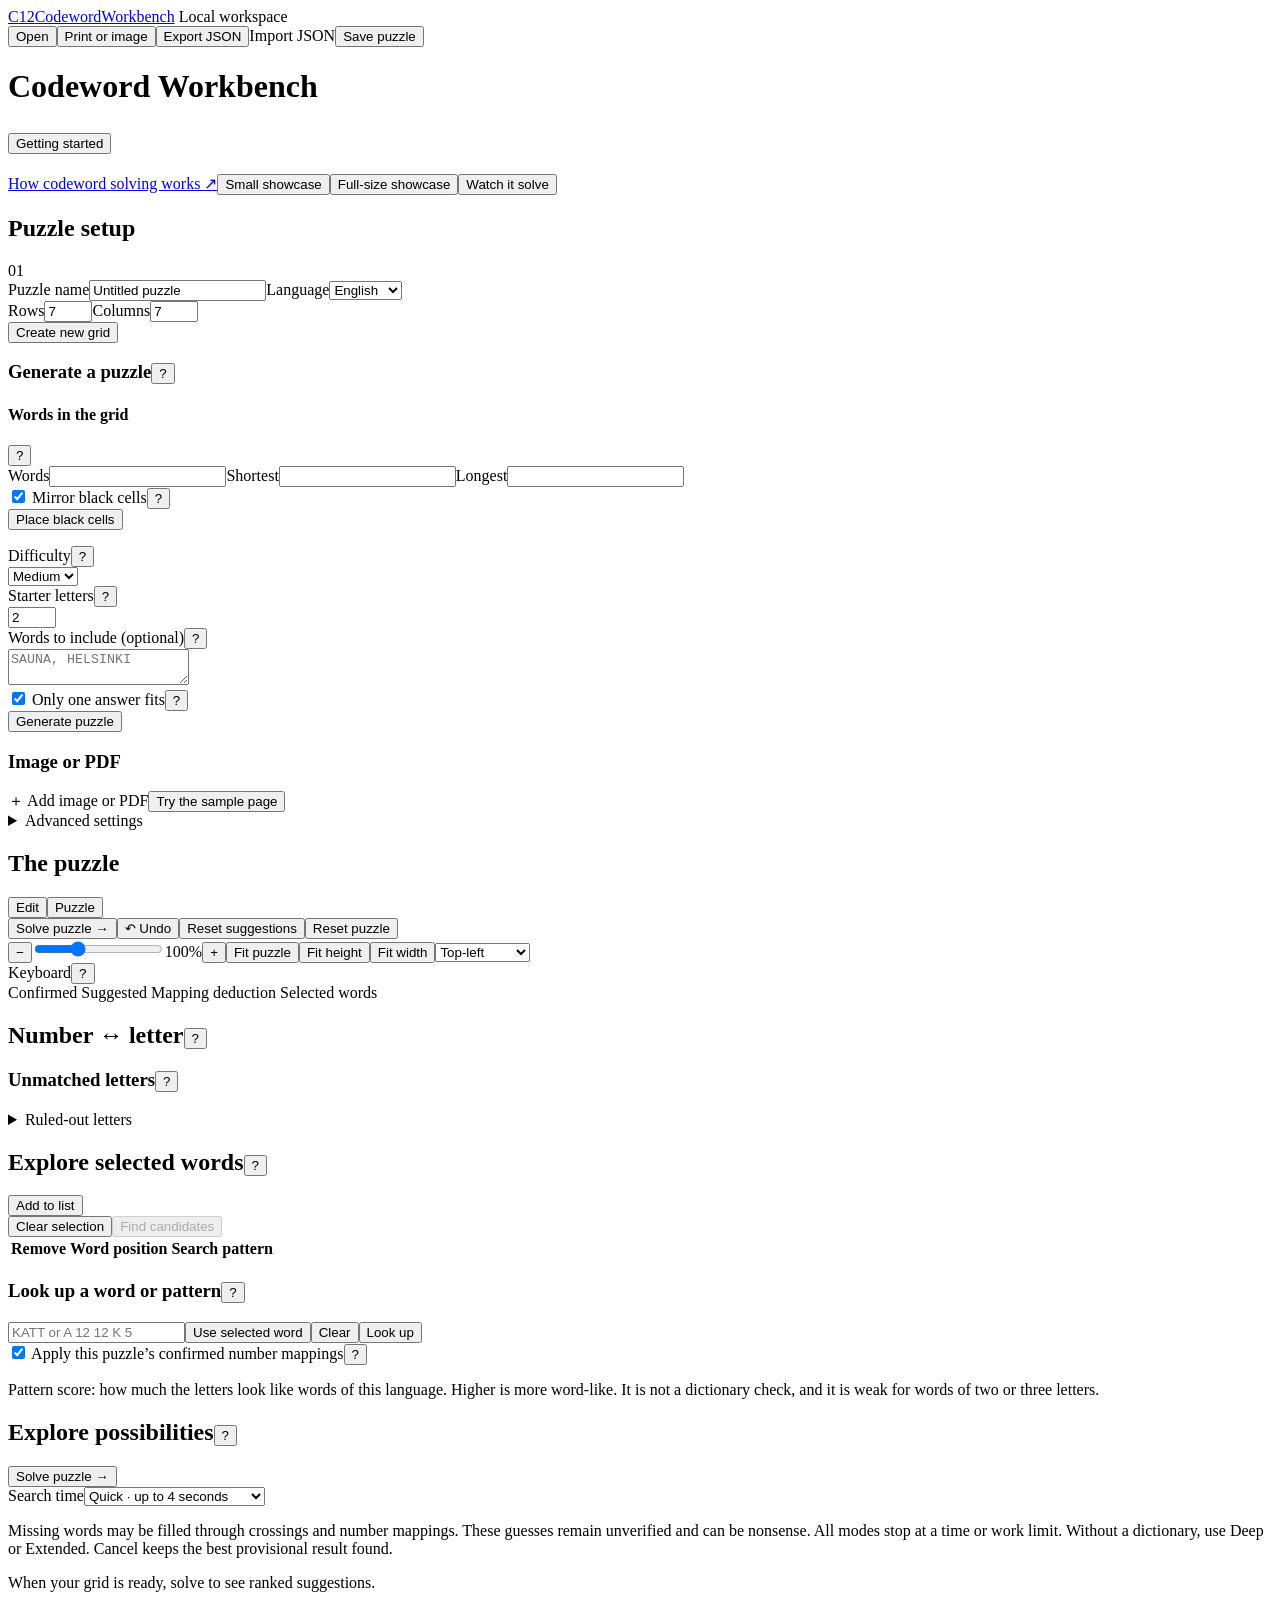
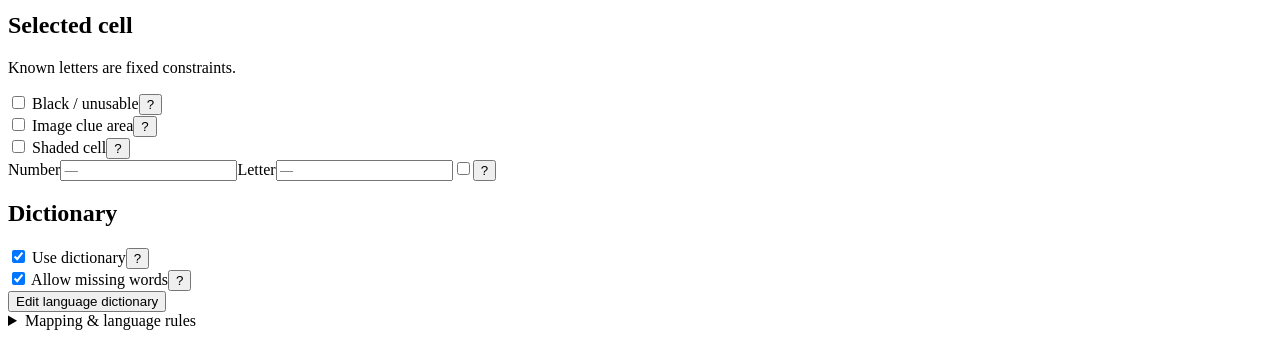
==== static/index.html @ 329db1c0 "Move intro links into a collapsible Getting started card The intro heading and its four buttons took" ====
<!doctype html>
<html lang="en"><head><meta charset="utf-8"><meta name="viewport" content="width=device-width,initial-scale=1"><title>Codeword Workbench</title><link rel="stylesheet" href="/style.css"></head>
<body><div id="top-bar" class="top-bar"><header><a class="brand" href="/" aria-label="Codeword Workbench home" data-help="Solve your codeword puzzle. Import an image or create a grid, explore suggestions, check words and confirm your answers."><span class="brand-mark">C<span>12</span></span>Codeword<span>Workbench</span></a><span id="mode-tag" class="local-tag"><i></i> <span id="mode-label">Local workspace</span></span><div class="header-actions"><button id="user-mode" hidden data-help="User mode saves puzzles and dictionaries on the server. It needs the access password and is shared by everyone who has it.">User mode</button><button id="load" data-help="List your saved puzzles, newest first, to open, rename or delete one. Opening a puzzle replaces the workspace on screen.">Open</button><button id="print-open" data-help="Preview the puzzle as a printable sheet with its number key, then print it or save it as a PNG or SVG image. A generated puzzle can include a solution sheet.">Print or image</button><button id="export" data-help="Download the full workspace as a JSON file, as a backup or to move it to another browser or device.">Export JSON</button><label class="button" data-help="Load a puzzle JSON file exported from this app. It replaces the current workspace after you confirm.">Import JSON<input type="file" id="import" accept=".json,application/json" hidden></label><button id="save" class="primary" data-help="Store the full workspace with your saved puzzles, so you can reopen it later with Open.">Save puzzle</button></div></header><div id="notice" class="notice" hidden><button type="button" id="notice-close" class="notice-close" aria-label="Close message">×</button><span id="notice-text" role="status" aria-live="polite"></span></div></div>
<main><h1 class="visually-hidden">Codeword Workbench</h1>
<div class="workspace"><section id="intro-card" class="panel intro-card"><div class="panel-heading"><h2><button type="button" id="intro-toggle" class="intro-toggle" aria-expanded="true" aria-controls="intro-body">Getting started<span class="intro-chevron" aria-hidden="true"></span></button></h2></div><div id="intro-body" class="intro-body"><a class="button wide" id="how-it-works" data-help="Open a page in a new tab that explains the solving stages and steps through a strict search on a small example." href="/how-it-works.html" target="_blank" rel="noopener">How codeword solving works ↗</a><button id="demo" class="wide" data-help="Load a 3 × 3 word square with one letter given. It solves in moments and allows more than one answer, so you can practise comparing and confirming suggestions. It replaces the current workspace; you are asked first if it has content.">Small showcase</button><button id="showcase" class="wide" data-help="Load an original 13 × 13 English codeword with no letters given. It is set to solve without a dictionary using Deep search, and after solving the app reports how many cells match the known answer.">Full-size showcase</button><button id="watch-demo" class="primary wide" data-help="A guided run of the whole pipeline on the showcase: import the sample printed page, recognise the grid and numbers, solve without a dictionary, replay how the grid settled and compare with the known answer. Captions above the grid explain each step.">Watch it solve</button></div></section><aside class="panel setup"><div class="panel-heading"><h2>Puzzle setup</h2><span class="step">01</span></div><label>Puzzle name<input id="name" value="Untitled puzzle" maxlength="120"></label><label>Language<select id="language"><option value="en">English</option><option value="fi">Finnish</option><option value="nl">Dutch</option><option value="sv">Swedish</option></select></label><div class="two"><label>Rows<input id="rows" type="number" min="1" max="40" value="7"></label><label>Columns<input id="cols" type="number" min="1" max="40" value="7"></label></div><button id="new" class="wide" data-help="Create a blank puzzle using the selected language, rows and columns. This replaces the current workspace, so save your puzzle first if you want to keep it.">Create new grid</button><div class="divider"></div><h3 class="help-heading">Generate a puzzle<button type="button" class="help-button" aria-label="Help: Generate a puzzle" data-help="Draw the black cells, and optionally enter some numbers and letters, then generate. Every word of two or more cells is filled from the language dictionary, without repeating a word. Your numbers and letters are kept; the other cells are numbered so each letter has its own number. The puzzle opens in Puzzle mode with the starter letters given.">?</button></h3><div class="help-caption"><h4 class="layout-heading">Words in the grid</h4><button type="button" class="help-button" aria-label="Help: Words in the grid" data-help="The fields follow the grid you draw. Change them to ask for a number of words and word lengths, then choose Place black cells, or just Generate. Black cells are added so every letter cell is in a word, every word fits the lengths and the grid stays in one piece. Your black cells and cells with a number or letter stay. With Mirror black cells, black cells come in pairs that match when the grid is turned upside down. If the exact number cannot be reached, the closest found is used and reported. When Generate cannot fill a placed layout in time, it tries other layouts for the same target.">?</button></div><div class="three"><label>Words<input id="layout-words" type="number" min="1" step="1"></label><label>Shortest<input id="layout-shortest" type="number" min="2" step="1"></label><label>Longest<input id="layout-longest" type="number" min="2" step="1"></label></div><div class="field-help"><label class="check"><input id="layout-mirror" type="checkbox" checked> Mirror black cells</label><button type="button" class="help-button" aria-label="Help: Mirror black cells" data-help="Place black cells in pairs that match when the grid is turned upside down (180° rotation), as in most printed codewords. Black cells you drew yourself are kept even if they have no partner. Turn off for a free layout, which can reach a word count more closely.">?</button></div><button id="place-blocks" class="wide" data-help="Add black cells for the word target above: every letter cell in a word, every word within the lengths, the grid in one piece. Your black cells and cells with a number or letter stay. You can also just choose Generate puzzle: when the grid does not match the target, it places the black cells itself.">Place black cells</button><button id="undo-layout" class="wide subtle" hidden data-help="Put back the black cells you had before Place black cells.">Undo layout</button><p id="layout-status" class="hint" role="status" aria-live="polite"></p><div class="help-field"><div class="help-caption"><label for="generate-difficulty">Difficulty</label><button type="button" class="help-button" aria-label="Help: Difficulty" data-help="The app solves the finished puzzle as a person would and gives more letters until it reaches the level. Easy: words that only one dictionary word fits solve the whole grid. Medium: you also need letters that every fitting word agrees on. Hard: those steps are not enough everywhere, so expect to try letters. Easy and Medium always have a single answer. Easy starts from frequent letters and Hard from rare ones. The grading uses your dictionary: with a very large word list, puzzles grade harder than they feel, because a person does not know every rare word.">?</button></div><select id="generate-difficulty"><option value="easy">Easy</option><option value="medium" selected>Medium</option><option value="hard">Hard</option></select></div><div class="help-field"><div class="help-caption"><label for="generate-starters">Starter letters</label><button type="button" class="help-button" aria-label="Help: Starter letters" data-help="How many letters to give at the start, in addition to letters you entered in the grid. A given letter shows in every cell with its number. This is a minimum: for Easy and Medium the app gives more letters until the puzzle can be solved step by step, and with Only one answer fits it gives more while another answer fits. The status line says how many were added. Choosing a difficulty sets this to 3, 2 or 1; you can change it.">?</button></div><input id="generate-starters" type="number" min="0" max="10" step="1" value="2"></div><div class="help-field"><div class="help-caption"><label for="generate-include">Words to include (optional)</label><button type="button" class="help-button" aria-label="Help: Words to include" data-help="Words that must appear in the puzzle, separated by spaces, commas or new lines; up to 30. They are placed first and the rest of the grid is filled around them. A word that is not in the dictionary is still used, for this puzzle only. Each word needs a grid word of the same length.">?</button></div><textarea id="generate-include" rows="2" placeholder="SAUNA, HELSINKI" spellcheck="false"></textarea></div><div class="field-help"><label class="check"><input id="generate-unique" type="checkbox" checked> Only one answer fits</label><button type="button" class="help-button" aria-label="Help: Only one answer fits" data-help="After filling, search the numbered grid for every answer the dictionary allows, with repeated words allowed. While another answer fits, give a letter that tells them apart and search again. A single answer is confirmed only when the search has tried every option, and only for this dictionary: a larger word list can still allow another answer. Easy and Medium puzzles always have a single answer, so this applies to Hard.">?</button></div><button id="generate" class="primary wide">Generate puzzle</button><button id="cancel-generate" class="wide subtle" hidden>Cancel generating</button><p id="generate-status" class="solve-status" role="status" aria-live="polite"></p><button id="check-answers" class="wide" hidden data-help="Compare the letters you have confirmed with the generated answer. Wrong letters are outlined in red until you change the puzzle. Suggestions are not checked.">Check my letters</button><div class="divider"></div><h3>Image or PDF</h3><label id="image-upload" class="button wide upload" role="button" tabindex="0" data-help="Import a puzzle image or PDF page. The app detects the grid and reads its numbers and black cells; review and correct the result before solving.">＋ Add image or PDF<input type="file" id="image" accept="image/png,image/jpeg,image/webp,application/pdf,.pdf" hidden></label><button type="button" id="sample-image" class="wide subtle" data-help="Import a bundled image of the showcase as a printed page, generated from the app's own print layout. Recognition reads its grid, black cells and numbers like any imported image; review them, then solve without a dictionary.">Try the sample page</button><div id="image-controls" hidden>
<label class="range-field">Overlay opacity<input id="opacity" type="range" min="0" max="100" value="65"></label>
<button id="remove-image" class="wide subtle" data-help="Remove the background image and its alignment. Keep the grid, numbers and entered letters.">Remove image</button>
<button id="straighten-photo" class="wide" data-help="For a photo taken at an angle or of a curved page. The handles are placed on the grid's printed border; adjust any that are off; the photo is flattened, its cells evened out, and the grid is read again. Grid entries are replaced.">Straighten photo</button>
<div id="straighten-panel" hidden><p class="hint">The handles start on the grid border when it can be found. Check that the outline follows the border and drag any handle that is off. Where an edge curves, click the outline to add a point; double-click a point or press Delete to remove it. Arrow keys move a selected handle precisely.</p><button id="straighten-detect" class="wide" type="button" data-help="Look for the grid's printed border again and place the handles on it. This replaces handles you have moved.">Find border again</button><div class="two"><button id="straighten-apply" class="primary">Apply</button><button id="straighten-cancel">Cancel</button></div></div>
<details id="image-adjustments">
<summary>Manual adjustments<button type="button" class="help-button" aria-label="Help: Manual adjustments" data-help="Use these controls if the imported grid is misaligned or has the wrong dimensions. Alignment values are percentages of the full image.">?</button></summary>
<div class="two"><label>Left %<input id="bound-x" type="number" min="0" max="99" value="0" step="0.1"></label><label>Top %<input id="bound-y" type="number" min="0" max="99" value="0" step="0.1"></label><label>Width %<input id="bound-width" type="number" min="1" max="100" value="100" step="0.1"></label><label>Height %<input id="bound-height" type="number" min="1" max="100" value="100" step="0.1"></label></div>
<button id="apply-alignment" class="wide" data-help="Move and resize the grid over the image using the Left, Top, Width and Height percentages.">Apply alignment</button>
<p id="alignment-status" class="hint" role="status" aria-live="polite"></p>
<button id="apply-image-dimensions" class="wide" data-help="To correct the dimensions, change Rows and Columns above, then apply them here.">Apply rows and columns to image</button>
<button id="ocr" class="wide" data-help="After applying corrections, read the numbers and printed letters again. This replaces current grid entries.">Read grid from image again</button>
<p id="ocr-status" class="hint"></p>
</details>
</div><details class="image-advanced"><summary>Advanced settings</summary><h3 class="help-heading">Partial word boundaries<button type="button" class="help-button" aria-label="Help: Partial word boundaries" data-help="Use this when an image shows only part of a puzzle, or when you create only part of a grid to solve. Mark where a word continues beyond the included cells so the solver can match the visible letters to part of a longer word.">?</button></h3><p class="hint">For the selected cell, mark a word as continuing outside the grid. Only word endpoints apply.</p><label class="check"><input id="open-before-across" type="checkbox"> Continues to the left</label><label class="check"><input id="open-after-across" type="checkbox"> Continues to the right</label><label class="check"><input id="open-before-down" type="checkbox"> Continues above</label><label class="check"><input id="open-after-down" type="checkbox"> Continues below</label></details></aside>
<section class="center"><div class="panel board-panel"><div class="panel-heading board-heading"><div><h2>The puzzle</h2><p id="grid-summary" class="hint"></p></div><div class="segmented" role="group" aria-label="Grid tool"><button id="edit-tool" title="Edit mode: type numbers or letters; Space toggles an unusable cell." class="active" aria-pressed="true">Edit</button><button id="puzzle-tool" title="Puzzle mode: enter and erase your answer letters. Numbers, blocks and prefilled letters are locked." aria-pressed="false">Puzzle</button></div></div><div class="board-toolbar" role="group" aria-label="Puzzle actions"><button id="solve-grid" type="button" class="primary solve" data-help="Start solving with the current dictionary, mapping rules and search settings. Confirmed letters stay fixed; results remain provisional.">Solve puzzle →</button><button id="undo-acceptance" aria-disabled="true" data-help="Undo the last letter change. Unconfirm keeps letters as provisional notes. Undo is available until another constraint edit or a new search.">↶ Undo</button><span class="reset-actions"><button id="reset-suggestions" class="reset-action" data-help="Clear provisional suggestions, pencil marks, solver and selected-word results, and undo history. Keep confirmed letters and recompute their mapping deductions. This is the same in Edit and Puzzle mode.">Reset suggestions</button><button id="reset-progress" class="reset-action" data-help="Clear answer letters, suggestions, pencil marks, ruled-out letters, rejected words and undo history. Puzzle mode keeps prefilled letters; Edit mode clears them too. Keep the grid, numbers, image and settings. Saved puzzles are unchanged until you save.">Reset puzzle</button></span></div><div class="zoom-controls" role="group" aria-label="Puzzle zoom"><button id="zoom-out" aria-label="Zoom out">−</button><input id="zoom-range" type="range" min="5" max="300" value="100" aria-label="Zoom percentage"><output id="zoom-level" aria-live="polite">100%</output><button id="zoom-in" aria-label="Zoom in">+</button><button id="fit-puzzle" aria-pressed="false" data-help="Fit the whole puzzle within the available width and view height. This changes the view only, not the grid or image alignment.">Fit puzzle</button><button id="fit-height" aria-pressed="false" data-help="Fit the puzzle to the available view height. A wide puzzle may still need horizontal scrolling.">Fit height</button><span class="number-view-controls"><button id="fit-width" aria-pressed="true" data-help="Fit the puzzle to the available width. A tall puzzle may still need vertical scrolling.">Fit width</button><select id="number-position" aria-label="Number position" data-help="The corner of each cell where this puzzle prints its numbers. Image reading looks for them at the top or bottom of each cell accordingly, and printed sheets put them there. Over an image, the app shows its own numbers in the opposite corner so they do not cover the printed ones."><option value="top-left">Top-left</option><option value="top-right">Top-right</option><option value="bottom-left">Bottom-left</option><option value="bottom-right">Bottom-right</option></select></span></div><p id="demo-caption" class="demo-caption" role="status" aria-live="polite" hidden></p><div id="board-viewport" class="board-scroll"><div id="board-stage"><img id="puzzle-image" alt="Original puzzle screenshot" hidden><div id="straighten-overlay" hidden><svg viewBox="0 0 100 100" preserveAspectRatio="none" aria-hidden="true"><path id="straighten-outline"/><path id="straighten-hit-top" class="straighten-hit"/><path id="straighten-hit-right" class="straighten-hit"/><path id="straighten-hit-bottom" class="straighten-hit"/><path id="straighten-hit-left" class="straighten-hit"/></svg></div><div id="grid" role="grid" aria-label="Editable codeword puzzle"></div></div></div><div class="progress-actions board-actions"><span class="help-caption keyboard-caption"><span class="hint">Keyboard</span><button type="button" class="help-button" aria-label="Help: Keyboard" data-help="With a grid cell focused: arrows move, letters enter answers, and Delete clears a letter. In Edit mode, digits enter numbers, Backspace edits digits during number entry (otherwise clears a letter), and Space toggles an unusable cell. Puzzle mode locks numbers, blocks and prefilled letters. Click a selected cell again to switch word direction.">?</button></span></div><div class="legend"><span><i class="confirmed-dot"></i> Confirmed</span><span><i class="suggested-dot"></i> Suggested</span><span><i class="deduction-dot"></i> Mapping deduction</span><span><i class="candidate-dot"></i> Selected words</span><span id="certainty-legend" hidden><i class="certainty-close-dot"></i> Close rival, check first <i class="certainty-moderate-dot"></i> Moderate lead · unshaded: clear lead</span><span id="review-legend" hidden><i class="review-check-dot"></i> Number to check <i class="review-missing-dot"></i> Number missing</span></div><div id="replay-controls" class="replay-controls" hidden><button type="button" id="replay-play">Replay search</button><input id="replay-range" type="range" min="0" max="0" value="0" aria-label="Replay step"><span id="replay-label" class="hint" aria-live="polite"></span><figure class="replay-chart"><svg id="replay-chart" viewBox="0 0 240 56" role="img" aria-labelledby="replay-chart-title"><title id="replay-chart-title">Score per replay step</title></svg><svg id="replay-chart-right" class="replay-chart-right" viewBox="0 0 240 56" role="img" aria-labelledby="replay-chart-right-title" hidden><title id="replay-chart-right-title">Showcase cells right per replay step</title></svg><figcaption id="replay-chart-label" class="hint"></figcaption></figure><button type="button" id="replay-exit" hidden>Show result</button><button type="button" class="help-button" aria-label="Help: Replay search" data-help="Steps through how the search reached the result. Without a dictionary: each improvement of the best guess, with the certainty shading. With a dictionary: words placed, dead ends and complete grids, without shading. Use Play, the slider or the arrow keys on the slider. Replay changes only the grid; the number and letter panels and the Confirm buttons always show and act on the result.">?</button></div><div id="certainty-controls" class="certainty-controls field-help" hidden><label class="check"><input id="show-certainty" type="checkbox" checked> Shade letters by how sure the search is</label><button type="button" class="help-button" aria-label="Help: Certainty shading" data-help="For each number the search compares its letter with the next-best letter. Coral: the rival scores within 5 points, so check these first. Light coral: within 15. Unshaded: a clear lead. Hover a cell for its rival. Shading is not proof; any letter can still be wrong. It appears only for searches without a dictionary.">?</button></div><div id="conflicts" role="status"></div></div><section class="panel mapping-panel"><div class="panel-heading"><h2 class="help-heading">Number ↔ letter<button type="button" class="help-button" aria-label="Help: Number ↔ letter" data-help="Click a letter to cycle confirmed → suggested → mapping. White is confirmed, teal is suggested, purple is mapping. Click an empty box to enter a letter; drag between numbers to move it. Press Delete or Backspace on a letter to remove it.">?</button></h2></div><div id="mapping"></div><div class="unmatched-mapping"><h3 class="help-heading">Unmatched letters<button type="button" class="help-button" aria-label="Help: Unmatched letters" data-help="Drag a letter onto a number, or select it and click an empty number box. Drag an assigned letter back here to remove it after confirmation.">?</button></h3><p id="unmatched-letters" aria-live="polite"></p></div><details class="ruled-out-mapping"><summary id="ruled-out-summary">Ruled-out letters</summary><h3>Ruled out</h3><div id="ruled-out-list" class="ruled-out-letters"></div><div class="help-caption"><h3>Probably not</h3><button type="button" class="help-button" aria-label="Help: Probably not" data-help="Letters that would form a run practically never seen in words of this language next to the known letters, such as KWK. Hover a letter to see its run. This is a pattern check, not proof: compounds, names and loanwords can break it. Click a letter to rule it out for that number.">?</button></div><div id="elimination-suggestions"></div><button id="rule-out-all" type="button" hidden>Rule out all suggestions</button></details></section><section id="candidate-panel" class="panel"><div class="panel-heading"><h2 class="help-heading">Explore selected words<button type="button" class="help-button" aria-label="Help: Explore selected words" data-help="Add up to eight words from the puzzle. Search works even when the complete puzzle has no solution yet. Patterns include confirmed letters, mapping deductions and the displayed suggestions or pencil marks. Provisional letters constrain this search only; they are not confirmed. Dots are unknown.">?</button></h2></div><div class="candidate-current"><span id="candidate-current-pattern"></span><div class="candidate-current-actions"><button id="reject-current-word" type="button" hidden data-help="Reject this word for this position, for example when it does not fit the clue. Solving and word searches will not suggest it here again. The dictionary is unchanged.">Wrong word here</button><button id="add-current-word">Add to list</button></div></div><p id="candidate-current-check" class="hint current-word-check" aria-live="polite" hidden></p><div id="current-word-rejection" class="current-word-rejection" hidden><div id="current-rejected-words" class="ruled-out-letters"></div></div><div class="candidate-toolbar"><span id="candidate-selection-count" class="hint"></span><button id="clear-candidate-selection">Clear selection</button><button id="find-candidates" class="primary" disabled>Find candidates</button></div><div class="candidate-table-scroll"><table><thead><tr><th scope="col">Remove</th><th scope="col">Word position</th><th scope="col">Search pattern</th></tr></thead><tbody id="candidate-word-table"></tbody></table></div><p id="candidate-empty" class="hint" hidden>No words selected. Click a cell to select a word, then add it to this list. Click the same cell again to switch direction.</p><p id="candidate-status" class="solve-status" role="status" aria-live="polite"></p><div id="candidate-results"></div><div class="lookup"><h3 class="help-heading">Look up a word or pattern<button type="button" class="help-button" aria-label="Help: Word and pattern syntax" data-help="Type letters only to check a complete word. For patterns, use letters for known positions, numbers 1–99 for puzzle numbers, and ? . _ or * for any single letter. Separate numbers with spaces. Repeated numbers obey the Letters per number setting; normally they share one letter. Patterns support up to 40 positions.">?</button></h3><div class="lookup-row"><input id="lookup-query" placeholder="KATT or A 12 12 K 5" aria-label="Word or pattern" maxlength="200" autocomplete="off" spellcheck="false"><button id="lookup-current" type="button">Use selected word</button><button id="lookup-clear" type="button">Clear</button><button id="lookup-run" class="primary" type="button">Look up</button></div><div class="field-help"><label class="check"><input id="lookup-mappings" type="checkbox" checked> Apply this puzzle’s confirmed number mappings</label><button type="button" class="help-button" aria-label="Help: Confirmed number mappings" data-help="Use confirmed number-to-letter assignments from this puzzle to constrain the pattern numbers. With distinct letters enabled, their letters are also reserved for those numbers. Turn off to search without those confirmed assignments. This does not change the puzzle.">?</button></div><p id="lookup-status" class="solve-status" role="status" aria-live="polite"></p><div id="lookup-results"></div><p class="hint">Pattern score: how much the letters look like words of this language. Higher is more word-like. It is not a dictionary check, and it is weak for words of two or three letters.</p></div></section><div class="panel results"><div class="panel-heading"><h2 class="help-heading">Explore possibilities<button type="button" class="help-button" aria-label="Help: Explore possibilities" data-help="Your confirmed letters stay fixed.">?</button></h2><div class="solve-actions"><button id="solve" class="primary solve">Solve puzzle →</button><button id="cancel-solve" hidden data-help="Stop the search and keep the best complete or partial provisional result found. If no useful new result is available, keep the previous suggestions.">Cancel search</button></div></div><div class="search-options"><label>Search time<select id="search-mode"><option value="quick">Quick · up to 4 seconds</option><option value="deep">Deep · up to 60 seconds</option><option value="extended">Extended · up to 5 minutes</option></select></label></div><p class="hint">Missing words may be filled through crossings and number mappings. These guesses remain unverified and can be nonsense. All modes stop at a time or work limit. Without a dictionary, use Deep or Extended. Cancel keeps the best provisional result found.</p><p id="solver-mode" class="hint"></p><p id="solve-status" class="solve-status" role="status" aria-live="polite"></p><div id="deduction-results" hidden><p id="deduction-count" class="hint"></p><button id="accept-deductions">Confirm mapping deductions</button></div><div id="result-empty" class="empty">When your grid is ready, solve to see ranked suggestions.</div><div id="result-content" hidden><div id="result-alternatives" class="result-toolbar"><label>Alternative<select id="alternatives"></select></label><button id="accept-all">Confirm full suggestion</button></div><div id="result-meta" class="hint"></div><div class="solved-word-controls"><label>Show<select id="solved-word-filter" title="No dictionary match means no full-word dictionary evidence in this result, including morphology matches, fragments and unchecked guesses. Unverified excludes dictionary and morphology matches."><option value="all">All words</option><option value="no-dictionary">No dictionary match</option><option value="unverified">Unverified</option><option value="dictionary">Dictionary matches</option></select></label><label>Sort<select id="solved-word-sort" title="Most uncertain first groups unsupported words before morphology or fragment matches, then dictionary matches. Within each group, unassessed patterns come first, then implausible, unusual and typical; lower pattern scores come first."><option value="uncertain">Most uncertain first</option><option value="grid">Grid order</option><option value="alphabetical">Alphabetical</option></select></label></div><button id="retry-word-checks" type="button" hidden>Retry word checks</button><p id="solved-word-count" class="hint" role="status"></p><div id="word-results"></div></div><div id="diagnostics" class="hint"></div></div></section>
<aside class="right"><section class="panel inspector"><div class="panel-heading"><h2>Selected cell</h2><span id="cell-position" class="badge"></span></div><p class="hint">Known letters are fixed constraints.</p><div class="field-help"><label class="check"><input id="cell-black" type="checkbox"> Black / unusable</label><button type="button" class="help-button" aria-label="Help: Black / unusable" data-help="Mark this cell as a block or unused space. It cannot hold a number or letter and separates words in the grid.">?</button></div><div class="field-help"><label class="check"><input id="cell-clue" type="checkbox"> Image clue area</label><button type="button" class="help-button" aria-label="Help: Image clue area" data-help="Mark this cell as part of a picture clue. It stays visible in the image but cannot hold a letter and is excluded from solving. Picture clues are not solved automatically. Enter any letters you infer in the answer cells.">?</button></div><div class="field-help"><label class="check"><input id="cell-highlight" type="checkbox"> Shaded cell</label><button type="button" class="help-button" aria-label="Help: Shaded cell" data-help="Mark a cell the puzzle prints with a tinted background, such as the cells of a hidden word. Shading is shown in the grid only and does not affect solving. Image recognition sets it automatically and can be wrong on photos; clear it here if the cell is plain.">?</button></div><div class="cell-entry-row"><label>Number<input id="cell-number" inputmode="numeric" maxlength="3" placeholder="—"></label><label>Letter<input id="cell-letter" maxlength="2" placeholder="—" autocomplete="off"></label><span class="control-help confirmation-help"><label class="confirmation-switch"><input id="cell-confirmed" type="checkbox" role="switch" aria-label="Letter confirmation"></label><button type="button" class="help-button" aria-label="Help: Letter confirmation" data-help="Switch on to confirm the displayed letter and fix it for solving. Switch off to keep it as a provisional pencil mark, ignored by the full-grid solver. Prefilled letters are locked in Puzzle mode. An empty cell cannot be confirmed.">?</button></span></div><p id="cell-suggestion" class="suggestion-label"></p><details id="cell-ruled-out" class="ruled-out" hidden><summary id="cell-ruled-out-summary">Rule out letters</summary><div class="help-caption"><h3 id="cell-ruled-out-title">Ruled-out letters</h3><button type="button" class="help-button" aria-label="Help: Ruled-out letters" data-help="Rule out letters this number cannot be, for example when a letter would make an impossible combination with its confirmed neighbours. Solving and searches never use a ruled-out letter for this number. Click a ruled-out letter to allow it again.">?</button></div><div id="cell-ruled-out-letters" class="ruled-out-letters"></div><div class="ruled-out-entry"><input id="rule-out-letter" maxlength="2" placeholder="Letter" aria-label="Letter to rule out for this number" autocomplete="off" spellcheck="false"><button id="rule-out-add" type="button">Rule out</button></div></details></section><section class="panel dictionary-panel"><div class="panel-heading"><h2>Dictionary</h2></div><div class="field-help"><label class="check"><input type="checkbox" id="use-dictionary" checked> Use dictionary</label><button type="button" class="help-button" aria-label="Help: Use dictionary" data-help="Use the active word list when solving and searching patterns. Turn off to generate language-pattern guesses, which may not be real words. Dictionary matches are supporting evidence, not proof of the intended answer.">?</button></div><div class="field-help"><label class="check"><input id="allow-unknown-words" type="checkbox" checked> Allow missing words</label><button type="button" class="help-button" aria-label="Help: Allow missing words" data-help="Let the solver try words missing from the dictionary when strict search finds no complete result. Crossings and number mappings may fill them; these guesses remain unverified and can be nonsense.">?</button></div><div id="morphology-settings" hidden><div class="field-help"><label class="check"><input id="use-morphology" type="checkbox" checked> Local inflected words</label><button type="button" class="help-button" aria-label="Help: Local inflected words" data-help="Supplement your dictionary with the locally generated inflected-word index when available. Applies to solving and word searches. This index is separate from your editable dictionary: removing a dictionary word does not remove its indexed forms. Coverage is limited and matches do not prove the intended answer.">?</button></div></div><button id="dictionary" class="wide" data-help="Search, add, disable or import words in this language&#39;s word list. Without a dictionary, suggestions are language-pattern guesses and may not be real words.">Edit language dictionary</button><details><summary>Mapping & language rules</summary><div class="capacity-field"><label for="capacity">Letters per number</label><button type="button" class="help-button" aria-label="Help: Letters per number" data-help="Normally each number represents one letter. Increase this for puzzles where repeated occurrences of a number may use different letters, up to this limit. Choose a whole number from 1 to 9.">?</button><input id="capacity" type="number" min="1" max="9" step="1" value="1"></div><p class="hint">Optional: most puzzles need neither list. Use letters only, one sequence per line or separated by commas. Sequences match anywhere in a word; wildcards and regular expressions are not supported.</p><div class="help-field"><div class="help-caption"><label for="forbidden">Forbidden patterns</label><button type="button" class="help-button" aria-label="Help: Forbidden patterns" data-help="Exclude candidates containing any listed letter sequence. Letters only, one sequence per line or separated by commas. Q excludes words with Q; AA excludes words with a double A. No wildcards or regular expressions.">?</button></div><textarea id="forbidden" rows="2" placeholder="One literal pattern per line"></textarea></div><div class="help-field"><div class="help-caption"><label for="discouraged">Discouraged patterns</label><button type="button" class="help-button" aria-label="Help: Discouraged patterns" data-help="Lower the ranking of candidates containing these letter sequences, once per occurrence, without excluding them. Letters only, one sequence per line or separated by commas. X lowers words containing X. No wildcards or regular expressions.">?</button></div><textarea id="discouraged" rows="2" placeholder="One literal pattern per line"></textarea></div></details></section></aside></div></main>
<dialog id="dictionary-dialog"><div class="dialog-heading"><h2 id="dictionary-title">Dictionary</h2><button data-close="dictionary-dialog" aria-label="Close dictionary">✕</button></div><p id="dictionary-source" class="hint"></p><p id="dictionary-mode-note" class="hint" hidden></p><div class="dictionary-search"><input id="dictionary-query" type="search" placeholder="KAT, K?TT* or *NING" aria-label="Search the dictionary" maxlength="100" autocomplete="off" spellcheck="false"><select id="dictionary-filter" aria-label="Show"><option value="all">All words</option><option value="enabled">Enabled</option><option value="disabled">Disabled</option></select><button id="dictionary-search" type="button">Search</button></div><p class="hint">Plain text finds words that start with it. ? is exactly one letter and * is any number of letters, so K?TT* finds KATT and KATTEN, and *NING finds words ending in NING.</p><p id="dictionary-search-status" class="hint" aria-live="polite"></p><div id="dictionary-results" class="dictionary-results"></div><div class="dialog-actions"><button id="dictionary-results-previous" type="button">Previous</button><span id="dictionary-results-page" class="hint"></span><button id="dictionary-results-next" type="button">Next</button></div><div class="dictionary-add"><input id="dictionary-add-words" placeholder="Add words, separated by spaces" aria-label="Words to add" autocomplete="off" spellcheck="false"><button id="dictionary-add" type="button">Add words</button></div><p class="hint">Changes in this list are saved immediately. Disabled words stay in the dictionary but are not used for solving, candidates or pattern search; enable them again at any time. Deleting removes a word from the list.</p><details id="dictionary-bulk"><summary>Bulk edit and import</summary><p>Edit one word per line. Large lists are shown in pages of up to 1,000 lines. Edits on every page are saved together. Add words here or remove entries to exclude them. Choose a UTF-8 list, then Save dictionary to replace the active dictionary. Lists up to 16 MB and 1,000,000 entries are supported; invalid lines are skipped and reported.</p><textarea id="dictionary-words" rows="16" spellcheck="false" aria-label="Dictionary words"></textarea><div class="dialog-actions"><button id="dictionary-previous">Previous page</button><span id="dictionary-page-status" class="hint" aria-live="polite"></span><button id="dictionary-next">Next page</button></div><div class="dialog-actions"><label class="button">Import UTF-8 list<input id="dictionary-file" type="file" accept=".txt,.csv" hidden></label><button id="save-dictionary" class="primary">Save dictionary</button></div></details></dialog>
<dialog id="signin-dialog" aria-labelledby="signin-title"><form id="signin-form"><h2 id="signin-title">User mode</h2><p id="signin-message"></p><label>Password<input id="signin-password" type="password" autocomplete="current-password" required></label><p id="signin-error" role="alert"></p><div class="dialog-actions"><button type="button" id="signin-cancel">Cancel</button><button type="submit" id="signin-submit" class="primary">Sign in</button></div></form></dialog>
<dialog id="load-dialog"><div class="dialog-heading"><h2>Saved puzzles</h2><button data-close="load-dialog" aria-label="Close saved puzzles">✕</button></div><label class="saved-filter">Language<select id="saved-language"><option value="">All languages</option></select></label><div id="saved-list"></div></dialog>
<dialog id="assign-number-dialog" aria-labelledby="assign-number-title"><form id="assign-number-form"><h2 id="assign-number-title">Assign a letter</h2><p>Assign a letter throughout this number. Existing letters for the number will be replaced.</p><div class="assignment-fields"><label>Letter<input id="assign-number-letter" maxlength="1" size="1" autocomplete="off" required></label><label>Status<select id="assign-number-status"><option value="confirmed">Confirmed</option><option value="suggested">Suggested</option><option value="mapping">Mapped</option></select></label></div><p id="assign-number-status-help" class="hint"></p><p id="assign-number-error" role="alert"></p><div class="dialog-actions"><button type="button" data-close="assign-number-dialog">Cancel</button><button type="submit" id="assign-number-apply" class="primary">Assign letter</button></div></form></dialog>
<dialog id="print-dialog" aria-labelledby="print-title"><div class="dialog-heading"><h2 id="print-title">Print or save as image</h2><button data-close="print-dialog" aria-label="Close print preview">✕</button></div><div class="print-options"><label class="check"><input id="print-key" type="checkbox" checked> Number key and alphabet</label><label class="check"><input id="print-solution" type="checkbox"> Solution sheet</label></div><p id="print-note" class="hint"></p><div id="print-preview" class="print-preview"></div><div class="dialog-actions"><button id="print-svg">Save SVG</button><button id="print-png">Save PNG</button><button id="print-run" class="primary">Print</button></div></dialog><dialog id="confirm-dialog" aria-labelledby="confirm-title" aria-describedby="confirm-message"><h2 id="confirm-title">Replace current work?</h2><p id="confirm-message"></p><div class="dialog-actions"><button id="confirm-cancel" autofocus>Cancel</button><button id="confirm-continue" class="primary">Continue</button></div></dialog><dialog id="busy-dialog" aria-labelledby="busy-title" aria-describedby="busy-message"><h2 id="busy-title">Importing image</h2><p id="busy-message" role="status" aria-live="polite"></p><progress id="busy-progress" aria-labelledby="busy-title"></progress><p class="hint">The rest of the app is paused until this finishes or you cancel.</p><div class="dialog-actions"><button id="busy-cancel">Cancel</button></div></dialog>
<dialog id="rename-dialog" aria-labelledby="rename-title"><form id="rename-form"><h2 id="rename-title">Rename saved puzzle</h2><label>New name<input id="rename-name" maxlength="120" required></label><div class="dialog-actions"><button type="button" data-close="rename-dialog">Cancel</button><button id="rename-save" class="primary" type="submit">Rename</button></div></form></dialog>
<dialog id="pdf-dialog"><form id="pdf-page-form"><div class="dialog-heading"><h2>Choose a PDF page</h2><button type="button" id="pdf-cancel" aria-label="Cancel PDF import">×</button></div><p id="pdf-page-count"></p><label>Page number<input id="pdf-page" type="number" min="1" value="1" required></label><div class="dialog-actions"><button type="submit" class="primary">Import page</button></div></form></dialog><dialog id="letter-conflict-dialog" aria-labelledby="letter-conflict-title"><h2 id="letter-conflict-title">Letter already assigned</h2><p id="letter-conflict-message"></p><div class="dialog-actions"><button id="letter-conflict-keep" autofocus>Keep previous assignment</button><button id="letter-conflict-move" class="primary">Move letter to this number</button></div></dialog><div id="print-sheet" aria-hidden="true"></div>
<script src="/straighten.js"></script><script src="/samples.js"></script><script src="/state.js"></script><script src="/print.js"></script>
<script src="/app.js"></script><script src="/help.js"></script></body></html>
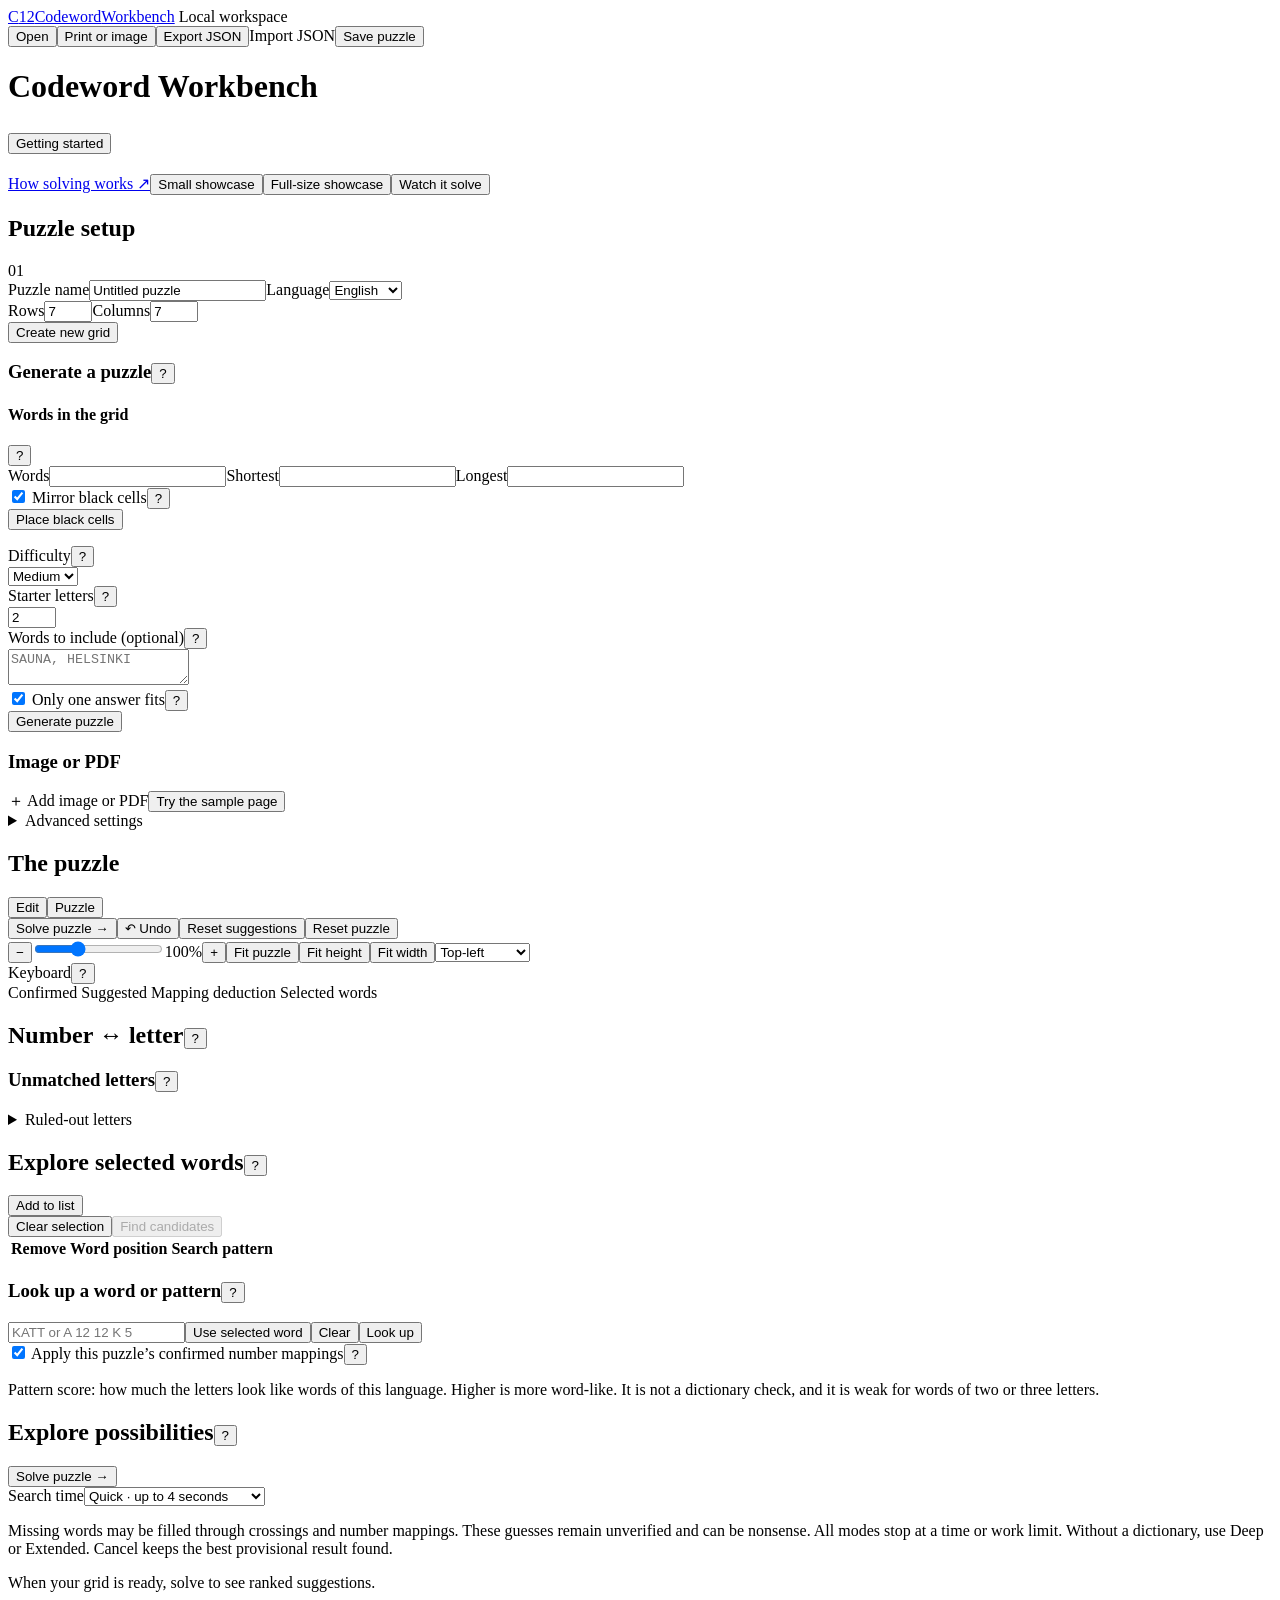
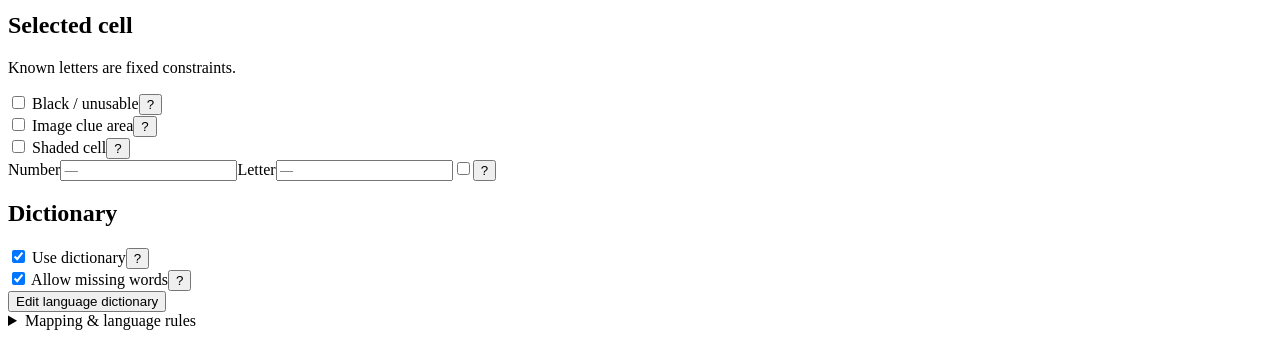
==== commit 7ecf980c: "Shorten the How it works button label to fit on one line "How codeword solving works ↗" wrapped to t" ====
--- a/static/index.html
+++ b/static/index.html
@@ -2,7 +2,7 @@
 <html lang="en"><head><meta charset="utf-8"><meta name="viewport" content="width=device-width,initial-scale=1"><title>Codeword Workbench</title><link rel="stylesheet" href="/style.css"></head>
 <body><div id="top-bar" class="top-bar"><header><a class="brand" href="/" aria-label="Codeword Workbench home" data-help="Solve your codeword puzzle. Import an image or create a grid, explore suggestions, check words and confirm your answers."><span class="brand-mark">C<span>12</span></span>Codeword<span>Workbench</span></a><span id="mode-tag" class="local-tag"><i></i> <span id="mode-label">Local workspace</span></span><div class="header-actions"><button id="user-mode" hidden data-help="User mode saves puzzles and dictionaries on the server. It needs the access password and is shared by everyone who has it.">User mode</button><button id="load" data-help="List your saved puzzles, newest first, to open, rename or delete one. Opening a puzzle replaces the workspace on screen.">Open</button><button id="print-open" data-help="Preview the puzzle as a printable sheet with its number key, then print it or save it as a PNG or SVG image. A generated puzzle can include a solution sheet.">Print or image</button><button id="export" data-help="Download the full workspace as a JSON file, as a backup or to move it to another browser or device.">Export JSON</button><label class="button" data-help="Load a puzzle JSON file exported from this app. It replaces the current workspace after you confirm.">Import JSON<input type="file" id="import" accept=".json,application/json" hidden></label><button id="save" class="primary" data-help="Store the full workspace with your saved puzzles, so you can reopen it later with Open.">Save puzzle</button></div></header><div id="notice" class="notice" hidden><button type="button" id="notice-close" class="notice-close" aria-label="Close message">×</button><span id="notice-text" role="status" aria-live="polite"></span></div></div>
 <main><h1 class="visually-hidden">Codeword Workbench</h1>
-<div class="workspace"><section id="intro-card" class="panel intro-card"><div class="panel-heading"><h2><button type="button" id="intro-toggle" class="intro-toggle" aria-expanded="true" aria-controls="intro-body">Getting started<span class="intro-chevron" aria-hidden="true"></span></button></h2></div><div id="intro-body" class="intro-body"><a class="button wide" id="how-it-works" data-help="Open a page in a new tab that explains the solving stages and steps through a strict search on a small example." href="/how-it-works.html" target="_blank" rel="noopener">How codeword solving works ↗</a><button id="demo" class="wide" data-help="Load a 3 × 3 word square with one letter given. It solves in moments and allows more than one answer, so you can practise comparing and confirming suggestions. It replaces the current workspace; you are asked first if it has content.">Small showcase</button><button id="showcase" class="wide" data-help="Load an original 13 × 13 English codeword with no letters given. It is set to solve without a dictionary using Deep search, and after solving the app reports how many cells match the known answer.">Full-size showcase</button><button id="watch-demo" class="primary wide" data-help="A guided run of the whole pipeline on the showcase: import the sample printed page, recognise the grid and numbers, solve without a dictionary, replay how the grid settled and compare with the known answer. Captions above the grid explain each step.">Watch it solve</button></div></section><aside class="panel setup"><div class="panel-heading"><h2>Puzzle setup</h2><span class="step">01</span></div><label>Puzzle name<input id="name" value="Untitled puzzle" maxlength="120"></label><label>Language<select id="language"><option value="en">English</option><option value="fi">Finnish</option><option value="nl">Dutch</option><option value="sv">Swedish</option></select></label><div class="two"><label>Rows<input id="rows" type="number" min="1" max="40" value="7"></label><label>Columns<input id="cols" type="number" min="1" max="40" value="7"></label></div><button id="new" class="wide" data-help="Create a blank puzzle using the selected language, rows and columns. This replaces the current workspace, so save your puzzle first if you want to keep it.">Create new grid</button><div class="divider"></div><h3 class="help-heading">Generate a puzzle<button type="button" class="help-button" aria-label="Help: Generate a puzzle" data-help="Draw the black cells, and optionally enter some numbers and letters, then generate. Every word of two or more cells is filled from the language dictionary, without repeating a word. Your numbers and letters are kept; the other cells are numbered so each letter has its own number. The puzzle opens in Puzzle mode with the starter letters given.">?</button></h3><div class="help-caption"><h4 class="layout-heading">Words in the grid</h4><button type="button" class="help-button" aria-label="Help: Words in the grid" data-help="The fields follow the grid you draw. Change them to ask for a number of words and word lengths, then choose Place black cells, or just Generate. Black cells are added so every letter cell is in a word, every word fits the lengths and the grid stays in one piece. Your black cells and cells with a number or letter stay. With Mirror black cells, black cells come in pairs that match when the grid is turned upside down. If the exact number cannot be reached, the closest found is used and reported. When Generate cannot fill a placed layout in time, it tries other layouts for the same target.">?</button></div><div class="three"><label>Words<input id="layout-words" type="number" min="1" step="1"></label><label>Shortest<input id="layout-shortest" type="number" min="2" step="1"></label><label>Longest<input id="layout-longest" type="number" min="2" step="1"></label></div><div class="field-help"><label class="check"><input id="layout-mirror" type="checkbox" checked> Mirror black cells</label><button type="button" class="help-button" aria-label="Help: Mirror black cells" data-help="Place black cells in pairs that match when the grid is turned upside down (180° rotation), as in most printed codewords. Black cells you drew yourself are kept even if they have no partner. Turn off for a free layout, which can reach a word count more closely.">?</button></div><button id="place-blocks" class="wide" data-help="Add black cells for the word target above: every letter cell in a word, every word within the lengths, the grid in one piece. Your black cells and cells with a number or letter stay. You can also just choose Generate puzzle: when the grid does not match the target, it places the black cells itself.">Place black cells</button><button id="undo-layout" class="wide subtle" hidden data-help="Put back the black cells you had before Place black cells.">Undo layout</button><p id="layout-status" class="hint" role="status" aria-live="polite"></p><div class="help-field"><div class="help-caption"><label for="generate-difficulty">Difficulty</label><button type="button" class="help-button" aria-label="Help: Difficulty" data-help="The app solves the finished puzzle as a person would and gives more letters until it reaches the level. Easy: words that only one dictionary word fits solve the whole grid. Medium: you also need letters that every fitting word agrees on. Hard: those steps are not enough everywhere, so expect to try letters. Easy and Medium always have a single answer. Easy starts from frequent letters and Hard from rare ones. The grading uses your dictionary: with a very large word list, puzzles grade harder than they feel, because a person does not know every rare word.">?</button></div><select id="generate-difficulty"><option value="easy">Easy</option><option value="medium" selected>Medium</option><option value="hard">Hard</option></select></div><div class="help-field"><div class="help-caption"><label for="generate-starters">Starter letters</label><button type="button" class="help-button" aria-label="Help: Starter letters" data-help="How many letters to give at the start, in addition to letters you entered in the grid. A given letter shows in every cell with its number. This is a minimum: for Easy and Medium the app gives more letters until the puzzle can be solved step by step, and with Only one answer fits it gives more while another answer fits. The status line says how many were added. Choosing a difficulty sets this to 3, 2 or 1; you can change it.">?</button></div><input id="generate-starters" type="number" min="0" max="10" step="1" value="2"></div><div class="help-field"><div class="help-caption"><label for="generate-include">Words to include (optional)</label><button type="button" class="help-button" aria-label="Help: Words to include" data-help="Words that must appear in the puzzle, separated by spaces, commas or new lines; up to 30. They are placed first and the rest of the grid is filled around them. A word that is not in the dictionary is still used, for this puzzle only. Each word needs a grid word of the same length.">?</button></div><textarea id="generate-include" rows="2" placeholder="SAUNA, HELSINKI" spellcheck="false"></textarea></div><div class="field-help"><label class="check"><input id="generate-unique" type="checkbox" checked> Only one answer fits</label><button type="button" class="help-button" aria-label="Help: Only one answer fits" data-help="After filling, search the numbered grid for every answer the dictionary allows, with repeated words allowed. While another answer fits, give a letter that tells them apart and search again. A single answer is confirmed only when the search has tried every option, and only for this dictionary: a larger word list can still allow another answer. Easy and Medium puzzles always have a single answer, so this applies to Hard.">?</button></div><button id="generate" class="primary wide">Generate puzzle</button><button id="cancel-generate" class="wide subtle" hidden>Cancel generating</button><p id="generate-status" class="solve-status" role="status" aria-live="polite"></p><button id="check-answers" class="wide" hidden data-help="Compare the letters you have confirmed with the generated answer. Wrong letters are outlined in red until you change the puzzle. Suggestions are not checked.">Check my letters</button><div class="divider"></div><h3>Image or PDF</h3><label id="image-upload" class="button wide upload" role="button" tabindex="0" data-help="Import a puzzle image or PDF page. The app detects the grid and reads its numbers and black cells; review and correct the result before solving.">＋ Add image or PDF<input type="file" id="image" accept="image/png,image/jpeg,image/webp,application/pdf,.pdf" hidden></label><button type="button" id="sample-image" class="wide subtle" data-help="Import a bundled image of the showcase as a printed page, generated from the app's own print layout. Recognition reads its grid, black cells and numbers like any imported image; review them, then solve without a dictionary.">Try the sample page</button><div id="image-controls" hidden>
+<div class="workspace"><section id="intro-card" class="panel intro-card"><div class="panel-heading"><h2><button type="button" id="intro-toggle" class="intro-toggle" aria-expanded="true" aria-controls="intro-body">Getting started<span class="intro-chevron" aria-hidden="true"></span></button></h2></div><div id="intro-body" class="intro-body"><a class="button wide" id="how-it-works" data-help="Open a page in a new tab that explains the solving stages and steps through a strict search on a small example." href="/how-it-works.html" target="_blank" rel="noopener">How solving works ↗</a><button id="demo" class="wide" data-help="Load a 3 × 3 word square with one letter given. It solves in moments and allows more than one answer, so you can practise comparing and confirming suggestions. It replaces the current workspace; you are asked first if it has content.">Small showcase</button><button id="showcase" class="wide" data-help="Load an original 13 × 13 English codeword with no letters given. It is set to solve without a dictionary using Deep search, and after solving the app reports how many cells match the known answer.">Full-size showcase</button><button id="watch-demo" class="primary wide" data-help="A guided run of the whole pipeline on the showcase: import the sample printed page, recognise the grid and numbers, solve without a dictionary, replay how the grid settled and compare with the known answer. Captions above the grid explain each step.">Watch it solve</button></div></section><aside class="panel setup"><div class="panel-heading"><h2>Puzzle setup</h2><span class="step">01</span></div><label>Puzzle name<input id="name" value="Untitled puzzle" maxlength="120"></label><label>Language<select id="language"><option value="en">English</option><option value="fi">Finnish</option><option value="nl">Dutch</option><option value="sv">Swedish</option></select></label><div class="two"><label>Rows<input id="rows" type="number" min="1" max="40" value="7"></label><label>Columns<input id="cols" type="number" min="1" max="40" value="7"></label></div><button id="new" class="wide" data-help="Create a blank puzzle using the selected language, rows and columns. This replaces the current workspace, so save your puzzle first if you want to keep it.">Create new grid</button><div class="divider"></div><h3 class="help-heading">Generate a puzzle<button type="button" class="help-button" aria-label="Help: Generate a puzzle" data-help="Draw the black cells, and optionally enter some numbers and letters, then generate. Every word of two or more cells is filled from the language dictionary, without repeating a word. Your numbers and letters are kept; the other cells are numbered so each letter has its own number. The puzzle opens in Puzzle mode with the starter letters given.">?</button></h3><div class="help-caption"><h4 class="layout-heading">Words in the grid</h4><button type="button" class="help-button" aria-label="Help: Words in the grid" data-help="The fields follow the grid you draw. Change them to ask for a number of words and word lengths, then choose Place black cells, or just Generate. Black cells are added so every letter cell is in a word, every word fits the lengths and the grid stays in one piece. Your black cells and cells with a number or letter stay. If the exact number cannot be reached, the closest found is used and reported. When Generate cannot fill a placed layout in time, it tries other layouts for the same target.">?</button></div><div class="three"><label>Words<input id="layout-words" type="number" min="1" step="1"></label><label>Shortest<input id="layout-shortest" type="number" min="2" step="1"></label><label>Longest<input id="layout-longest" type="number" min="2" step="1"></label></div><div class="field-help"><label class="check"><input id="layout-mirror" type="checkbox" checked> Mirror black cells</label><button type="button" class="help-button" aria-label="Help: Mirror black cells" data-help="Place black cells in pairs that match when the grid is turned upside down (180° rotation), as in most printed codewords. Black cells you drew yourself are kept even if they have no partner. Turn off for a free layout, which can reach a word count more closely.">?</button></div><button id="place-blocks" class="wide" data-help="Add black cells for the word target above: every letter cell in a word, every word within the lengths, the grid in one piece. Your black cells and cells with a number or letter stay. You can also just choose Generate puzzle: when the grid does not match the target, it places the black cells itself.">Place black cells</button><button id="undo-layout" class="wide subtle" hidden data-help="Put back the black cells you had before Place black cells.">Undo layout</button><p id="layout-status" class="hint" role="status" aria-live="polite"></p><div class="help-field"><div class="help-caption"><label for="generate-difficulty">Difficulty</label><button type="button" class="help-button" aria-label="Help: Difficulty" data-help="The app solves the finished puzzle as a person would and gives more letters until it reaches the level. Easy: words that only one dictionary word fits solve the whole grid. Medium: you also need letters that every fitting word agrees on. Hard: those steps are not enough everywhere, so expect to try letters. Easy and Medium always have a single answer. Easy starts from frequent letters and Hard from rare ones. The grading uses your dictionary: with a very large word list, puzzles grade harder than they feel, because a person does not know every rare word.">?</button></div><select id="generate-difficulty"><option value="easy">Easy</option><option value="medium" selected>Medium</option><option value="hard">Hard</option></select></div><div class="help-field"><div class="help-caption"><label for="generate-starters">Starter letters</label><button type="button" class="help-button" aria-label="Help: Starter letters" data-help="How many letters to give at the start, in addition to letters you entered in the grid. A given letter shows in every cell with its number. This is a minimum: for Easy and Medium the app gives more letters until the puzzle can be solved step by step, and with Only one answer fits it gives more while another answer fits. The status line says how many were added. Choosing a difficulty sets this to 3, 2 or 1; you can change it.">?</button></div><input id="generate-starters" type="number" min="0" max="10" step="1" value="2"></div><div class="help-field"><div class="help-caption"><label for="generate-include">Words to include (optional)</label><button type="button" class="help-button" aria-label="Help: Words to include" data-help="Words that must appear in the puzzle, separated by spaces, commas or new lines; up to 30. They are placed first and the rest of the grid is filled around them. A word that is not in the dictionary is still used, for this puzzle only. Each word needs a grid word of the same length.">?</button></div><textarea id="generate-include" rows="2" placeholder="SAUNA, HELSINKI" spellcheck="false"></textarea></div><div class="field-help"><label class="check"><input id="generate-unique" type="checkbox" checked> Only one answer fits</label><button type="button" class="help-button" aria-label="Help: Only one answer fits" data-help="After filling, search the numbered grid for every answer the dictionary allows, with repeated words allowed. While another answer fits, give a letter that tells them apart and search again. A single answer is confirmed only when the search has tried every option, and only for this dictionary: a larger word list can still allow another answer. Easy and Medium puzzles always have a single answer, so this applies to Hard.">?</button></div><button id="generate" class="primary wide">Generate puzzle</button><button id="cancel-generate" class="wide subtle" hidden>Cancel generating</button><p id="generate-status" class="solve-status" role="status" aria-live="polite"></p><button id="check-answers" class="wide" hidden data-help="Compare the letters you have confirmed with the generated answer. Wrong letters are outlined in red until you change the puzzle. Suggestions are not checked.">Check my letters</button><div class="divider"></div><h3>Image or PDF</h3><label id="image-upload" class="button wide upload" role="button" tabindex="0" data-help="Import a puzzle image or PDF page. The app detects the grid and reads its numbers and black cells; review and correct the result before solving.">＋ Add image or PDF<input type="file" id="image" accept="image/png,image/jpeg,image/webp,application/pdf,.pdf" hidden></label><button type="button" id="sample-image" class="wide subtle" data-help="Import a bundled image of the showcase as a printed page, generated from the app's own print layout. Recognition reads its grid, black cells and numbers like any imported image; review them, then solve without a dictionary.">Try the sample page</button><div id="image-controls" hidden>
 <label class="range-field">Overlay opacity<input id="opacity" type="range" min="0" max="100" value="65"></label>
 <button id="remove-image" class="wide subtle" data-help="Remove the background image and its alignment. Keep the grid, numbers and entered letters.">Remove image</button>
 <button id="straighten-photo" class="wide" data-help="For a photo taken at an angle or of a curved page. The handles are placed on the grid's printed border; adjust any that are off; the photo is flattened, its cells evened out, and the grid is read again. Grid entries are replaced.">Straighten photo</button>
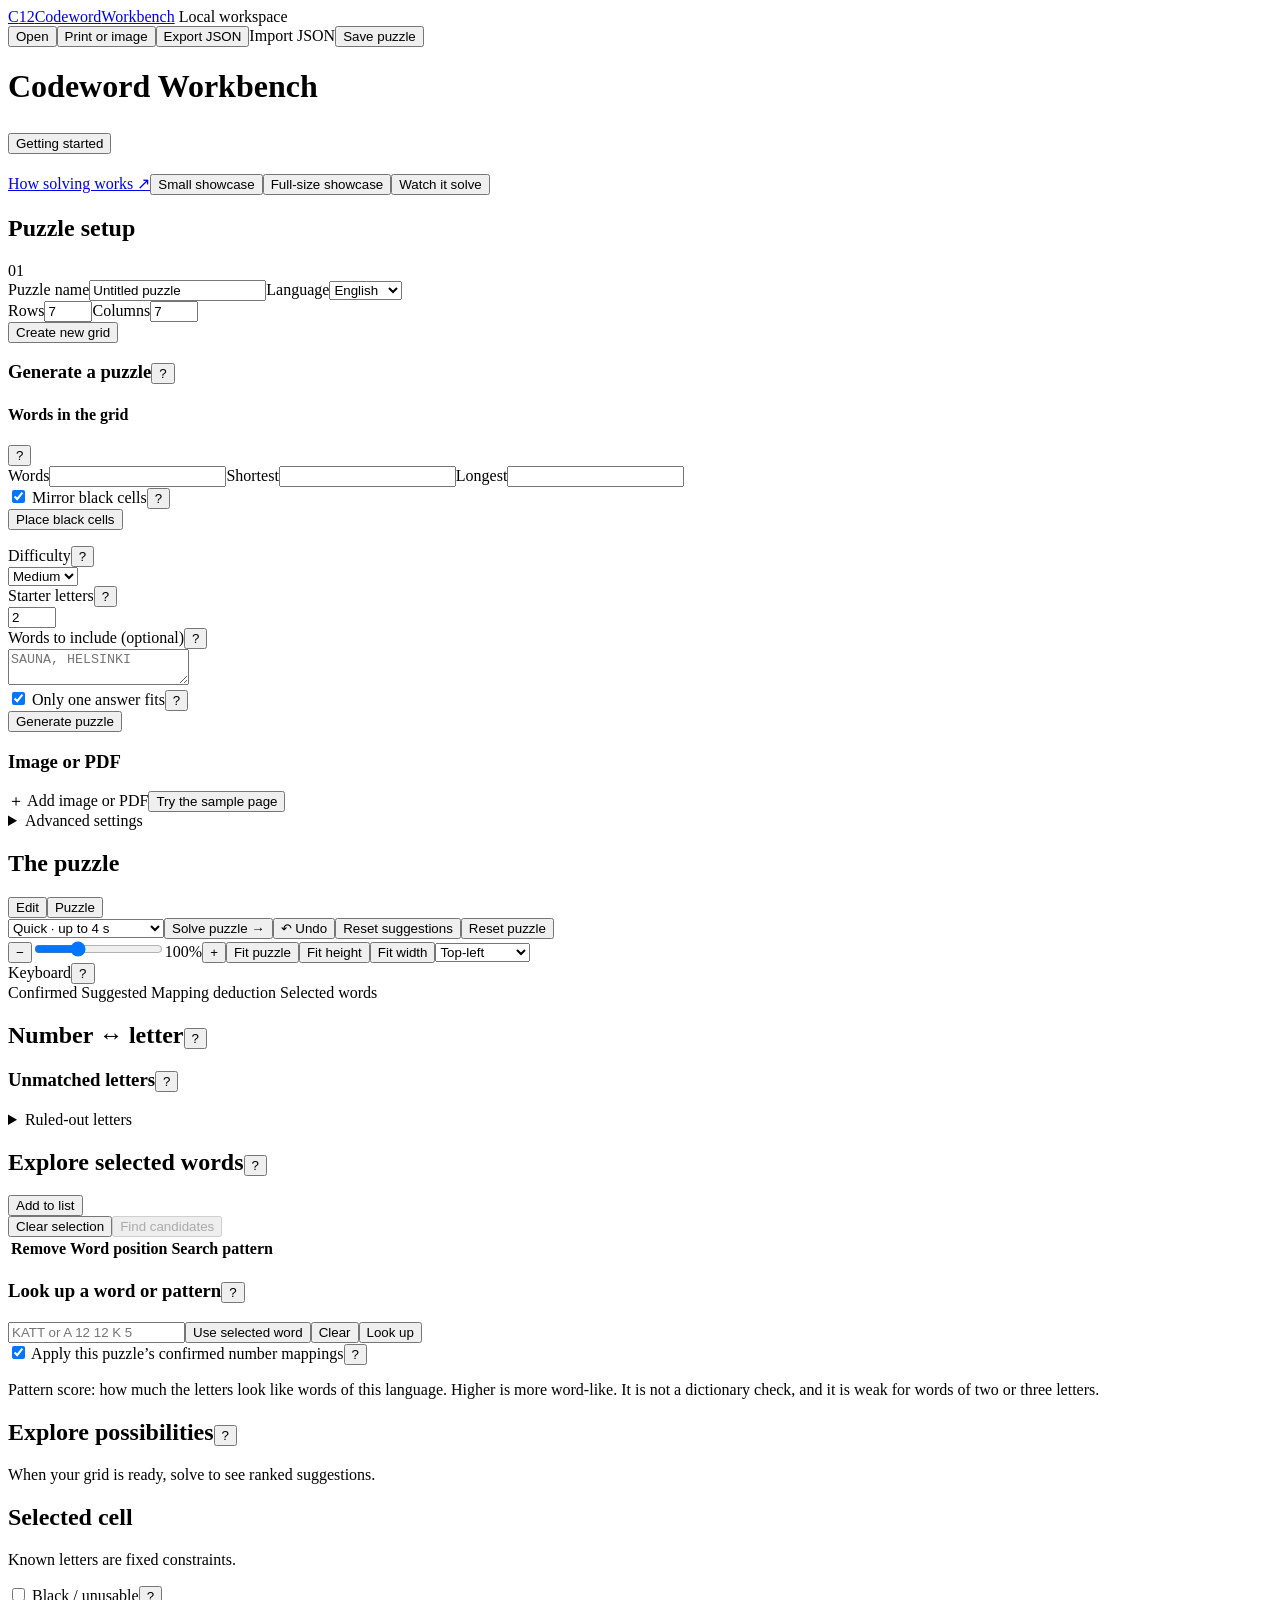
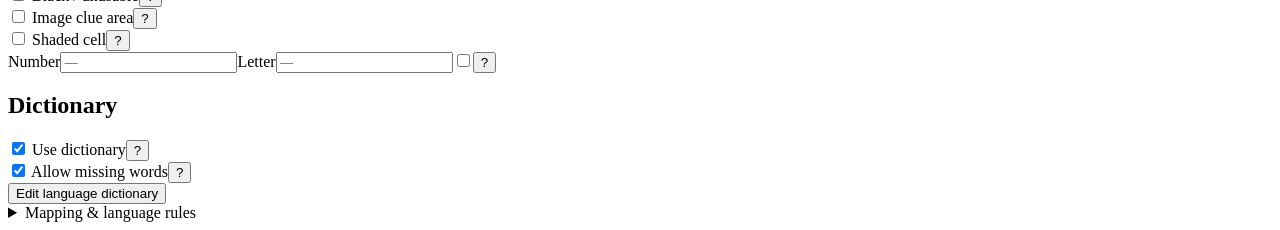
==== commit ae5ace96: "Put search time, Solve and Cancel in the puzzle toolbar only Explore possibilities had its own Solve" ====
--- a/static/index.html
+++ b/static/index.html
@@ -17,7 +17,7 @@
 <p id="ocr-status" class="hint"></p>
 </details>
 </div><details class="image-advanced"><summary>Advanced settings</summary><h3 class="help-heading">Partial word boundaries<button type="button" class="help-button" aria-label="Help: Partial word boundaries" data-help="Use this when an image shows only part of a puzzle, or when you create only part of a grid to solve. Mark where a word continues beyond the included cells so the solver can match the visible letters to part of a longer word.">?</button></h3><p class="hint">For the selected cell, mark a word as continuing outside the grid. Only word endpoints apply.</p><label class="check"><input id="open-before-across" type="checkbox"> Continues to the left</label><label class="check"><input id="open-after-across" type="checkbox"> Continues to the right</label><label class="check"><input id="open-before-down" type="checkbox"> Continues above</label><label class="check"><input id="open-after-down" type="checkbox"> Continues below</label></details></aside>
-<section class="center"><div class="panel board-panel"><div class="panel-heading board-heading"><div><h2>The puzzle</h2><p id="grid-summary" class="hint"></p></div><div class="segmented" role="group" aria-label="Grid tool"><button id="edit-tool" title="Edit mode: type numbers or letters; Space toggles an unusable cell." class="active" aria-pressed="true">Edit</button><button id="puzzle-tool" title="Puzzle mode: enter and erase your answer letters. Numbers, blocks and prefilled letters are locked." aria-pressed="false">Puzzle</button></div></div><div class="board-toolbar" role="group" aria-label="Puzzle actions"><button id="solve-grid" type="button" class="primary solve" data-help="Start solving with the current dictionary, mapping rules and search settings. Confirmed letters stay fixed; results remain provisional.">Solve puzzle →</button><button id="undo-acceptance" aria-disabled="true" data-help="Undo the last letter change. Unconfirm keeps letters as provisional notes. Undo is available until another constraint edit or a new search.">↶ Undo</button><span class="reset-actions"><button id="reset-suggestions" class="reset-action" data-help="Clear provisional suggestions, pencil marks, solver and selected-word results, and undo history. Keep confirmed letters and recompute their mapping deductions. This is the same in Edit and Puzzle mode.">Reset suggestions</button><button id="reset-progress" class="reset-action" data-help="Clear answer letters, suggestions, pencil marks, ruled-out letters, rejected words and undo history. Puzzle mode keeps prefilled letters; Edit mode clears them too. Keep the grid, numbers, image and settings. Saved puzzles are unchanged until you save.">Reset puzzle</button></span></div><div class="zoom-controls" role="group" aria-label="Puzzle zoom"><button id="zoom-out" aria-label="Zoom out">−</button><input id="zoom-range" type="range" min="5" max="300" value="100" aria-label="Zoom percentage"><output id="zoom-level" aria-live="polite">100%</output><button id="zoom-in" aria-label="Zoom in">+</button><button id="fit-puzzle" aria-pressed="false" data-help="Fit the whole puzzle within the available width and view height. This changes the view only, not the grid or image alignment.">Fit puzzle</button><button id="fit-height" aria-pressed="false" data-help="Fit the puzzle to the available view height. A wide puzzle may still need horizontal scrolling.">Fit height</button><span class="number-view-controls"><button id="fit-width" aria-pressed="true" data-help="Fit the puzzle to the available width. A tall puzzle may still need vertical scrolling.">Fit width</button><select id="number-position" aria-label="Number position" data-help="The corner of each cell where this puzzle prints its numbers. Image reading looks for them at the top or bottom of each cell accordingly, and printed sheets put them there. Over an image, the app shows its own numbers in the opposite corner so they do not cover the printed ones."><option value="top-left">Top-left</option><option value="top-right">Top-right</option><option value="bottom-left">Bottom-left</option><option value="bottom-right">Bottom-right</option></select></span></div><p id="demo-caption" class="demo-caption" role="status" aria-live="polite" hidden></p><div id="board-viewport" class="board-scroll"><div id="board-stage"><img id="puzzle-image" alt="Original puzzle screenshot" hidden><div id="straighten-overlay" hidden><svg viewBox="0 0 100 100" preserveAspectRatio="none" aria-hidden="true"><path id="straighten-outline"/><path id="straighten-hit-top" class="straighten-hit"/><path id="straighten-hit-right" class="straighten-hit"/><path id="straighten-hit-bottom" class="straighten-hit"/><path id="straighten-hit-left" class="straighten-hit"/></svg></div><div id="grid" role="grid" aria-label="Editable codeword puzzle"></div></div></div><div class="progress-actions board-actions"><span class="help-caption keyboard-caption"><span class="hint">Keyboard</span><button type="button" class="help-button" aria-label="Help: Keyboard" data-help="With a grid cell focused: arrows move, letters enter answers, and Delete clears a letter. In Edit mode, digits enter numbers, Backspace edits digits during number entry (otherwise clears a letter), and Space toggles an unusable cell. Puzzle mode locks numbers, blocks and prefilled letters. Click a selected cell again to switch word direction.">?</button></span></div><div class="legend"><span><i class="confirmed-dot"></i> Confirmed</span><span><i class="suggested-dot"></i> Suggested</span><span><i class="deduction-dot"></i> Mapping deduction</span><span><i class="candidate-dot"></i> Selected words</span><span id="certainty-legend" hidden><i class="certainty-close-dot"></i> Close rival, check first <i class="certainty-moderate-dot"></i> Moderate lead · unshaded: clear lead</span><span id="review-legend" hidden><i class="review-check-dot"></i> Number to check <i class="review-missing-dot"></i> Number missing</span></div><div id="replay-controls" class="replay-controls" hidden><button type="button" id="replay-play">Replay search</button><input id="replay-range" type="range" min="0" max="0" value="0" aria-label="Replay step"><span id="replay-label" class="hint" aria-live="polite"></span><figure class="replay-chart"><svg id="replay-chart" viewBox="0 0 240 56" role="img" aria-labelledby="replay-chart-title"><title id="replay-chart-title">Score per replay step</title></svg><svg id="replay-chart-right" class="replay-chart-right" viewBox="0 0 240 56" role="img" aria-labelledby="replay-chart-right-title" hidden><title id="replay-chart-right-title">Showcase cells right per replay step</title></svg><figcaption id="replay-chart-label" class="hint"></figcaption></figure><button type="button" id="replay-exit" hidden>Show result</button><button type="button" class="help-button" aria-label="Help: Replay search" data-help="Steps through how the search reached the result. Without a dictionary: each improvement of the best guess, with the certainty shading. With a dictionary: words placed, dead ends and complete grids, without shading. Use Play, the slider or the arrow keys on the slider. Replay changes only the grid; the number and letter panels and the Confirm buttons always show and act on the result.">?</button></div><div id="certainty-controls" class="certainty-controls field-help" hidden><label class="check"><input id="show-certainty" type="checkbox" checked> Shade letters by how sure the search is</label><button type="button" class="help-button" aria-label="Help: Certainty shading" data-help="For each number the search compares its letter with the next-best letter. Coral: the rival scores within 5 points, so check these first. Light coral: within 15. Unshaded: a clear lead. Hover a cell for its rival. Shading is not proof; any letter can still be wrong. It appears only for searches without a dictionary.">?</button></div><div id="conflicts" role="status"></div></div><section class="panel mapping-panel"><div class="panel-heading"><h2 class="help-heading">Number ↔ letter<button type="button" class="help-button" aria-label="Help: Number ↔ letter" data-help="Click a letter to cycle confirmed → suggested → mapping. White is confirmed, teal is suggested, purple is mapping. Click an empty box to enter a letter; drag between numbers to move it. Press Delete or Backspace on a letter to remove it.">?</button></h2></div><div id="mapping"></div><div class="unmatched-mapping"><h3 class="help-heading">Unmatched letters<button type="button" class="help-button" aria-label="Help: Unmatched letters" data-help="Drag a letter onto a number, or select it and click an empty number box. Drag an assigned letter back here to remove it after confirmation.">?</button></h3><p id="unmatched-letters" aria-live="polite"></p></div><details class="ruled-out-mapping"><summary id="ruled-out-summary">Ruled-out letters</summary><h3>Ruled out</h3><div id="ruled-out-list" class="ruled-out-letters"></div><div class="help-caption"><h3>Probably not</h3><button type="button" class="help-button" aria-label="Help: Probably not" data-help="Letters that would form a run practically never seen in words of this language next to the known letters, such as KWK. Hover a letter to see its run. This is a pattern check, not proof: compounds, names and loanwords can break it. Click a letter to rule it out for that number.">?</button></div><div id="elimination-suggestions"></div><button id="rule-out-all" type="button" hidden>Rule out all suggestions</button></details></section><section id="candidate-panel" class="panel"><div class="panel-heading"><h2 class="help-heading">Explore selected words<button type="button" class="help-button" aria-label="Help: Explore selected words" data-help="Add up to eight words from the puzzle. Search works even when the complete puzzle has no solution yet. Patterns include confirmed letters, mapping deductions and the displayed suggestions or pencil marks. Provisional letters constrain this search only; they are not confirmed. Dots are unknown.">?</button></h2></div><div class="candidate-current"><span id="candidate-current-pattern"></span><div class="candidate-current-actions"><button id="reject-current-word" type="button" hidden data-help="Reject this word for this position, for example when it does not fit the clue. Solving and word searches will not suggest it here again. The dictionary is unchanged.">Wrong word here</button><button id="add-current-word">Add to list</button></div></div><p id="candidate-current-check" class="hint current-word-check" aria-live="polite" hidden></p><div id="current-word-rejection" class="current-word-rejection" hidden><div id="current-rejected-words" class="ruled-out-letters"></div></div><div class="candidate-toolbar"><span id="candidate-selection-count" class="hint"></span><button id="clear-candidate-selection">Clear selection</button><button id="find-candidates" class="primary" disabled>Find candidates</button></div><div class="candidate-table-scroll"><table><thead><tr><th scope="col">Remove</th><th scope="col">Word position</th><th scope="col">Search pattern</th></tr></thead><tbody id="candidate-word-table"></tbody></table></div><p id="candidate-empty" class="hint" hidden>No words selected. Click a cell to select a word, then add it to this list. Click the same cell again to switch direction.</p><p id="candidate-status" class="solve-status" role="status" aria-live="polite"></p><div id="candidate-results"></div><div class="lookup"><h3 class="help-heading">Look up a word or pattern<button type="button" class="help-button" aria-label="Help: Word and pattern syntax" data-help="Type letters only to check a complete word. For patterns, use letters for known positions, numbers 1–99 for puzzle numbers, and ? . _ or * for any single letter. Separate numbers with spaces. Repeated numbers obey the Letters per number setting; normally they share one letter. Patterns support up to 40 positions.">?</button></h3><div class="lookup-row"><input id="lookup-query" placeholder="KATT or A 12 12 K 5" aria-label="Word or pattern" maxlength="200" autocomplete="off" spellcheck="false"><button id="lookup-current" type="button">Use selected word</button><button id="lookup-clear" type="button">Clear</button><button id="lookup-run" class="primary" type="button">Look up</button></div><div class="field-help"><label class="check"><input id="lookup-mappings" type="checkbox" checked> Apply this puzzle’s confirmed number mappings</label><button type="button" class="help-button" aria-label="Help: Confirmed number mappings" data-help="Use confirmed number-to-letter assignments from this puzzle to constrain the pattern numbers. With distinct letters enabled, their letters are also reserved for those numbers. Turn off to search without those confirmed assignments. This does not change the puzzle.">?</button></div><p id="lookup-status" class="solve-status" role="status" aria-live="polite"></p><div id="lookup-results"></div><p class="hint">Pattern score: how much the letters look like words of this language. Higher is more word-like. It is not a dictionary check, and it is weak for words of two or three letters.</p></div></section><div class="panel results"><div class="panel-heading"><h2 class="help-heading">Explore possibilities<button type="button" class="help-button" aria-label="Help: Explore possibilities" data-help="Your confirmed letters stay fixed.">?</button></h2><div class="solve-actions"><button id="solve" class="primary solve">Solve puzzle →</button><button id="cancel-solve" hidden data-help="Stop the search and keep the best complete or partial provisional result found. If no useful new result is available, keep the previous suggestions.">Cancel search</button></div></div><div class="search-options"><label>Search time<select id="search-mode"><option value="quick">Quick · up to 4 seconds</option><option value="deep">Deep · up to 60 seconds</option><option value="extended">Extended · up to 5 minutes</option></select></label></div><p class="hint">Missing words may be filled through crossings and number mappings. These guesses remain unverified and can be nonsense. All modes stop at a time or work limit. Without a dictionary, use Deep or Extended. Cancel keeps the best provisional result found.</p><p id="solver-mode" class="hint"></p><p id="solve-status" class="solve-status" role="status" aria-live="polite"></p><div id="deduction-results" hidden><p id="deduction-count" class="hint"></p><button id="accept-deductions">Confirm mapping deductions</button></div><div id="result-empty" class="empty">When your grid is ready, solve to see ranked suggestions.</div><div id="result-content" hidden><div id="result-alternatives" class="result-toolbar"><label>Alternative<select id="alternatives"></select></label><button id="accept-all">Confirm full suggestion</button></div><div id="result-meta" class="hint"></div><div class="solved-word-controls"><label>Show<select id="solved-word-filter" title="No dictionary match means no full-word dictionary evidence in this result, including morphology matches, fragments and unchecked guesses. Unverified excludes dictionary and morphology matches."><option value="all">All words</option><option value="no-dictionary">No dictionary match</option><option value="unverified">Unverified</option><option value="dictionary">Dictionary matches</option></select></label><label>Sort<select id="solved-word-sort" title="Most uncertain first groups unsupported words before morphology or fragment matches, then dictionary matches. Within each group, unassessed patterns come first, then implausible, unusual and typical; lower pattern scores come first."><option value="uncertain">Most uncertain first</option><option value="grid">Grid order</option><option value="alphabetical">Alphabetical</option></select></label></div><button id="retry-word-checks" type="button" hidden>Retry word checks</button><p id="solved-word-count" class="hint" role="status"></p><div id="word-results"></div></div><div id="diagnostics" class="hint"></div></div></section>
+<section class="center"><div class="panel board-panel"><div class="panel-heading board-heading"><div><h2>The puzzle</h2><p id="grid-summary" class="hint"></p></div><div class="segmented" role="group" aria-label="Grid tool"><button id="edit-tool" title="Edit mode: type numbers or letters; Space toggles an unusable cell." class="active" aria-pressed="true">Edit</button><button id="puzzle-tool" title="Puzzle mode: enter and erase your answer letters. Numbers, blocks and prefilled letters are locked." aria-pressed="false">Puzzle</button></div></div><div class="board-toolbar" role="group" aria-label="Puzzle actions"><select id="search-mode" aria-label="Search time"><option value="quick">Quick · up to 4 s</option><option value="deep">Deep · up to 60 s</option><option value="extended">Extended · up to 5 min</option></select><button id="solve" type="button" class="primary solve" data-help="Start solving with the current dictionary, mapping rules and search settings. Confirmed letters stay fixed; results remain provisional. Missing words may be filled through crossings and number mappings. These guesses remain unverified and can be nonsense. All modes stop at a time or work limit. Without a dictionary, use Deep or Extended. Cancel keeps the best provisional result found.">Solve puzzle →</button><button id="cancel-solve" hidden data-help="Stop the search and keep the best complete or partial provisional result found. If no useful new result is available, keep the previous suggestions.">Cancel search</button><button id="undo-acceptance" aria-disabled="true" data-help="Undo the last letter change. Unconfirm keeps letters as provisional notes. Undo is available until another constraint edit or a new search.">↶ Undo</button><span class="reset-actions"><button id="reset-suggestions" class="reset-action" data-help="Clear provisional suggestions, pencil marks, solver and selected-word results, and undo history. Keep confirmed letters and recompute their mapping deductions. This is the same in Edit and Puzzle mode.">Reset suggestions</button><button id="reset-progress" class="reset-action" data-help="Clear answer letters, suggestions, pencil marks, ruled-out letters, rejected words and undo history. Puzzle mode keeps prefilled letters; Edit mode clears them too. Keep the grid, numbers, image and settings. Saved puzzles are unchanged until you save.">Reset puzzle</button></span></div><div class="zoom-controls" role="group" aria-label="Puzzle zoom"><button id="zoom-out" aria-label="Zoom out">−</button><input id="zoom-range" type="range" min="5" max="300" value="100" aria-label="Zoom percentage"><output id="zoom-level" aria-live="polite">100%</output><button id="zoom-in" aria-label="Zoom in">+</button><button id="fit-puzzle" aria-pressed="false" data-help="Fit the whole puzzle within the available width and view height. This changes the view only, not the grid or image alignment.">Fit puzzle</button><button id="fit-height" aria-pressed="false" data-help="Fit the puzzle to the available view height. A wide puzzle may still need horizontal scrolling.">Fit height</button><span class="number-view-controls"><button id="fit-width" aria-pressed="true" data-help="Fit the puzzle to the available width. A tall puzzle may still need vertical scrolling.">Fit width</button><select id="number-position" aria-label="Number position" data-help="The corner of each cell where this puzzle prints its numbers. Image reading looks for them at the top or bottom of each cell accordingly, and printed sheets put them there. Over an image, the app shows its own numbers in the opposite corner so they do not cover the printed ones."><option value="top-left">Top-left</option><option value="top-right">Top-right</option><option value="bottom-left">Bottom-left</option><option value="bottom-right">Bottom-right</option></select></span></div><p id="demo-caption" class="demo-caption" role="status" aria-live="polite" hidden></p><div id="board-viewport" class="board-scroll"><div id="board-stage"><img id="puzzle-image" alt="Original puzzle screenshot" hidden><div id="straighten-overlay" hidden><svg viewBox="0 0 100 100" preserveAspectRatio="none" aria-hidden="true"><path id="straighten-outline"/><path id="straighten-hit-top" class="straighten-hit"/><path id="straighten-hit-right" class="straighten-hit"/><path id="straighten-hit-bottom" class="straighten-hit"/><path id="straighten-hit-left" class="straighten-hit"/></svg></div><div id="grid" role="grid" aria-label="Editable codeword puzzle"></div></div></div><div class="progress-actions board-actions"><span class="help-caption keyboard-caption"><span class="hint">Keyboard</span><button type="button" class="help-button" aria-label="Help: Keyboard" data-help="With a grid cell focused: arrows move, letters enter answers, and Delete clears a letter. In Edit mode, digits enter numbers, Backspace edits digits during number entry (otherwise clears a letter), and Space toggles an unusable cell. Puzzle mode locks numbers, blocks and prefilled letters. Click a selected cell again to switch word direction.">?</button></span></div><div class="legend"><span><i class="confirmed-dot"></i> Confirmed</span><span><i class="suggested-dot"></i> Suggested</span><span><i class="deduction-dot"></i> Mapping deduction</span><span><i class="candidate-dot"></i> Selected words</span><span id="certainty-legend" hidden><i class="certainty-close-dot"></i> Close rival, check first <i class="certainty-moderate-dot"></i> Moderate lead · unshaded: clear lead</span><span id="review-legend" hidden><i class="review-check-dot"></i> Number to check <i class="review-missing-dot"></i> Number missing</span></div><div id="replay-controls" class="replay-controls" hidden><button type="button" id="replay-play">Replay search</button><input id="replay-range" type="range" min="0" max="0" value="0" aria-label="Replay step"><span id="replay-label" class="hint" aria-live="polite"></span><figure class="replay-chart"><svg id="replay-chart" viewBox="0 0 240 56" role="img" aria-labelledby="replay-chart-title"><title id="replay-chart-title">Score per replay step</title></svg><svg id="replay-chart-right" class="replay-chart-right" viewBox="0 0 240 56" role="img" aria-labelledby="replay-chart-right-title" hidden><title id="replay-chart-right-title">Showcase cells right per replay step</title></svg><figcaption id="replay-chart-label" class="hint"></figcaption></figure><button type="button" id="replay-exit" hidden>Show result</button><button type="button" class="help-button" aria-label="Help: Replay search" data-help="Steps through how the search reached the result. Without a dictionary: each improvement of the best guess, with the certainty shading. With a dictionary: words placed, dead ends and complete grids, without shading. Use Play, the slider or the arrow keys on the slider. Replay changes only the grid; the number and letter panels and the Confirm buttons always show and act on the result.">?</button></div><div id="certainty-controls" class="certainty-controls field-help" hidden><label class="check"><input id="show-certainty" type="checkbox" checked> Shade letters by how sure the search is</label><button type="button" class="help-button" aria-label="Help: Certainty shading" data-help="For each number the search compares its letter with the next-best letter. Coral: the rival scores within 5 points, so check these first. Light coral: within 15. Unshaded: a clear lead. Hover a cell for its rival. Shading is not proof; any letter can still be wrong. It appears only for searches without a dictionary.">?</button></div><div id="conflicts" role="status"></div></div><section class="panel mapping-panel"><div class="panel-heading"><h2 class="help-heading">Number ↔ letter<button type="button" class="help-button" aria-label="Help: Number ↔ letter" data-help="Click a letter to cycle confirmed → suggested → mapping. White is confirmed, teal is suggested, purple is mapping. Click an empty box to enter a letter; drag between numbers to move it. Press Delete or Backspace on a letter to remove it.">?</button></h2></div><div id="mapping"></div><div class="unmatched-mapping"><h3 class="help-heading">Unmatched letters<button type="button" class="help-button" aria-label="Help: Unmatched letters" data-help="Drag a letter onto a number, or select it and click an empty number box. Drag an assigned letter back here to remove it after confirmation.">?</button></h3><p id="unmatched-letters" aria-live="polite"></p></div><details class="ruled-out-mapping"><summary id="ruled-out-summary">Ruled-out letters</summary><h3>Ruled out</h3><div id="ruled-out-list" class="ruled-out-letters"></div><div class="help-caption"><h3>Probably not</h3><button type="button" class="help-button" aria-label="Help: Probably not" data-help="Letters that would form a run practically never seen in words of this language next to the known letters, such as KWK. Hover a letter to see its run. This is a pattern check, not proof: compounds, names and loanwords can break it. Click a letter to rule it out for that number.">?</button></div><div id="elimination-suggestions"></div><button id="rule-out-all" type="button" hidden>Rule out all suggestions</button></details></section><section id="candidate-panel" class="panel"><div class="panel-heading"><h2 class="help-heading">Explore selected words<button type="button" class="help-button" aria-label="Help: Explore selected words" data-help="Add up to eight words from the puzzle. Search works even when the complete puzzle has no solution yet. Patterns include confirmed letters, mapping deductions and the displayed suggestions or pencil marks. Provisional letters constrain this search only; they are not confirmed. Dots are unknown.">?</button></h2></div><div class="candidate-current"><span id="candidate-current-pattern"></span><div class="candidate-current-actions"><button id="reject-current-word" type="button" hidden data-help="Reject this word for this position, for example when it does not fit the clue. Solving and word searches will not suggest it here again. The dictionary is unchanged.">Wrong word here</button><button id="add-current-word">Add to list</button></div></div><p id="candidate-current-check" class="hint current-word-check" aria-live="polite" hidden></p><div id="current-word-rejection" class="current-word-rejection" hidden><div id="current-rejected-words" class="ruled-out-letters"></div></div><div class="candidate-toolbar"><span id="candidate-selection-count" class="hint"></span><button id="clear-candidate-selection">Clear selection</button><button id="find-candidates" class="primary" disabled>Find candidates</button></div><div class="candidate-table-scroll"><table><thead><tr><th scope="col">Remove</th><th scope="col">Word position</th><th scope="col">Search pattern</th></tr></thead><tbody id="candidate-word-table"></tbody></table></div><p id="candidate-empty" class="hint" hidden>No words selected. Click a cell to select a word, then add it to this list. Click the same cell again to switch direction.</p><p id="candidate-status" class="solve-status" role="status" aria-live="polite"></p><div id="candidate-results"></div><div class="lookup"><h3 class="help-heading">Look up a word or pattern<button type="button" class="help-button" aria-label="Help: Word and pattern syntax" data-help="Type letters only to check a complete word. For patterns, use letters for known positions, numbers 1–99 for puzzle numbers, and ? . _ or * for any single letter. Separate numbers with spaces. Repeated numbers obey the Letters per number setting; normally they share one letter. Patterns support up to 40 positions.">?</button></h3><div class="lookup-row"><input id="lookup-query" placeholder="KATT or A 12 12 K 5" aria-label="Word or pattern" maxlength="200" autocomplete="off" spellcheck="false"><button id="lookup-current" type="button">Use selected word</button><button id="lookup-clear" type="button">Clear</button><button id="lookup-run" class="primary" type="button">Look up</button></div><div class="field-help"><label class="check"><input id="lookup-mappings" type="checkbox" checked> Apply this puzzle’s confirmed number mappings</label><button type="button" class="help-button" aria-label="Help: Confirmed number mappings" data-help="Use confirmed number-to-letter assignments from this puzzle to constrain the pattern numbers. With distinct letters enabled, their letters are also reserved for those numbers. Turn off to search without those confirmed assignments. This does not change the puzzle.">?</button></div><p id="lookup-status" class="solve-status" role="status" aria-live="polite"></p><div id="lookup-results"></div><p class="hint">Pattern score: how much the letters look like words of this language. Higher is more word-like. It is not a dictionary check, and it is weak for words of two or three letters.</p></div></section><div class="panel results"><div class="panel-heading"><h2 class="help-heading">Explore possibilities<button type="button" class="help-button" aria-label="Help: Explore possibilities" data-help="Your confirmed letters stay fixed.">?</button></h2></div><p id="solver-mode" class="hint"></p><p id="solve-status" class="solve-status" role="status" aria-live="polite"></p><div id="deduction-results" hidden><p id="deduction-count" class="hint"></p><button id="accept-deductions">Confirm mapping deductions</button></div><div id="result-empty" class="empty">When your grid is ready, solve to see ranked suggestions.</div><div id="result-content" hidden><div id="result-alternatives" class="result-toolbar"><label>Alternative<select id="alternatives"></select></label><button id="accept-all">Confirm full suggestion</button></div><div id="result-meta" class="hint"></div><div class="solved-word-controls"><label>Show<select id="solved-word-filter" title="No dictionary match means no full-word dictionary evidence in this result, including morphology matches, fragments and unchecked guesses. Unverified excludes dictionary and morphology matches."><option value="all">All words</option><option value="no-dictionary">No dictionary match</option><option value="unverified">Unverified</option><option value="dictionary">Dictionary matches</option></select></label><label>Sort<select id="solved-word-sort" title="Most uncertain first groups unsupported words before morphology or fragment matches, then dictionary matches. Within each group, unassessed patterns come first, then implausible, unusual and typical; lower pattern scores come first."><option value="uncertain">Most uncertain first</option><option value="grid">Grid order</option><option value="alphabetical">Alphabetical</option></select></label></div><button id="retry-word-checks" type="button" hidden>Retry word checks</button><p id="solved-word-count" class="hint" role="status"></p><div id="word-results"></div></div><div id="diagnostics" class="hint"></div></div></section>
 <aside class="right"><section class="panel inspector"><div class="panel-heading"><h2>Selected cell</h2><span id="cell-position" class="badge"></span></div><p class="hint">Known letters are fixed constraints.</p><div class="field-help"><label class="check"><input id="cell-black" type="checkbox"> Black / unusable</label><button type="button" class="help-button" aria-label="Help: Black / unusable" data-help="Mark this cell as a block or unused space. It cannot hold a number or letter and separates words in the grid.">?</button></div><div class="field-help"><label class="check"><input id="cell-clue" type="checkbox"> Image clue area</label><button type="button" class="help-button" aria-label="Help: Image clue area" data-help="Mark this cell as part of a picture clue. It stays visible in the image but cannot hold a letter and is excluded from solving. Picture clues are not solved automatically. Enter any letters you infer in the answer cells.">?</button></div><div class="field-help"><label class="check"><input id="cell-highlight" type="checkbox"> Shaded cell</label><button type="button" class="help-button" aria-label="Help: Shaded cell" data-help="Mark a cell the puzzle prints with a tinted background, such as the cells of a hidden word. Shading is shown in the grid only and does not affect solving. Image recognition sets it automatically and can be wrong on photos; clear it here if the cell is plain.">?</button></div><div class="cell-entry-row"><label>Number<input id="cell-number" inputmode="numeric" maxlength="3" placeholder="—"></label><label>Letter<input id="cell-letter" maxlength="2" placeholder="—" autocomplete="off"></label><span class="control-help confirmation-help"><label class="confirmation-switch"><input id="cell-confirmed" type="checkbox" role="switch" aria-label="Letter confirmation"></label><button type="button" class="help-button" aria-label="Help: Letter confirmation" data-help="Switch on to confirm the displayed letter and fix it for solving. Switch off to keep it as a provisional pencil mark, ignored by the full-grid solver. Prefilled letters are locked in Puzzle mode. An empty cell cannot be confirmed.">?</button></span></div><p id="cell-suggestion" class="suggestion-label"></p><details id="cell-ruled-out" class="ruled-out" hidden><summary id="cell-ruled-out-summary">Rule out letters</summary><div class="help-caption"><h3 id="cell-ruled-out-title">Ruled-out letters</h3><button type="button" class="help-button" aria-label="Help: Ruled-out letters" data-help="Rule out letters this number cannot be, for example when a letter would make an impossible combination with its confirmed neighbours. Solving and searches never use a ruled-out letter for this number. Click a ruled-out letter to allow it again.">?</button></div><div id="cell-ruled-out-letters" class="ruled-out-letters"></div><div class="ruled-out-entry"><input id="rule-out-letter" maxlength="2" placeholder="Letter" aria-label="Letter to rule out for this number" autocomplete="off" spellcheck="false"><button id="rule-out-add" type="button">Rule out</button></div></details></section><section class="panel dictionary-panel"><div class="panel-heading"><h2>Dictionary</h2></div><div class="field-help"><label class="check"><input type="checkbox" id="use-dictionary" checked> Use dictionary</label><button type="button" class="help-button" aria-label="Help: Use dictionary" data-help="Use the active word list when solving and searching patterns. Turn off to generate language-pattern guesses, which may not be real words. Dictionary matches are supporting evidence, not proof of the intended answer.">?</button></div><div class="field-help"><label class="check"><input id="allow-unknown-words" type="checkbox" checked> Allow missing words</label><button type="button" class="help-button" aria-label="Help: Allow missing words" data-help="Let the solver try words missing from the dictionary when strict search finds no complete result. Crossings and number mappings may fill them; these guesses remain unverified and can be nonsense.">?</button></div><div id="morphology-settings" hidden><div class="field-help"><label class="check"><input id="use-morphology" type="checkbox" checked> Local inflected words</label><button type="button" class="help-button" aria-label="Help: Local inflected words" data-help="Supplement your dictionary with the locally generated inflected-word index when available. Applies to solving and word searches. This index is separate from your editable dictionary: removing a dictionary word does not remove its indexed forms. Coverage is limited and matches do not prove the intended answer.">?</button></div></div><button id="dictionary" class="wide" data-help="Search, add, disable or import words in this language&#39;s word list. Without a dictionary, suggestions are language-pattern guesses and may not be real words.">Edit language dictionary</button><details><summary>Mapping & language rules</summary><div class="capacity-field"><label for="capacity">Letters per number</label><button type="button" class="help-button" aria-label="Help: Letters per number" data-help="Normally each number represents one letter. Increase this for puzzles where repeated occurrences of a number may use different letters, up to this limit. Choose a whole number from 1 to 9.">?</button><input id="capacity" type="number" min="1" max="9" step="1" value="1"></div><p class="hint">Optional: most puzzles need neither list. Use letters only, one sequence per line or separated by commas. Sequences match anywhere in a word; wildcards and regular expressions are not supported.</p><div class="help-field"><div class="help-caption"><label for="forbidden">Forbidden patterns</label><button type="button" class="help-button" aria-label="Help: Forbidden patterns" data-help="Exclude candidates containing any listed letter sequence. Letters only, one sequence per line or separated by commas. Q excludes words with Q; AA excludes words with a double A. No wildcards or regular expressions.">?</button></div><textarea id="forbidden" rows="2" placeholder="One literal pattern per line"></textarea></div><div class="help-field"><div class="help-caption"><label for="discouraged">Discouraged patterns</label><button type="button" class="help-button" aria-label="Help: Discouraged patterns" data-help="Lower the ranking of candidates containing these letter sequences, once per occurrence, without excluding them. Letters only, one sequence per line or separated by commas. X lowers words containing X. No wildcards or regular expressions.">?</button></div><textarea id="discouraged" rows="2" placeholder="One literal pattern per line"></textarea></div></details></section></aside></div></main>
 <dialog id="dictionary-dialog"><div class="dialog-heading"><h2 id="dictionary-title">Dictionary</h2><button data-close="dictionary-dialog" aria-label="Close dictionary">✕</button></div><p id="dictionary-source" class="hint"></p><p id="dictionary-mode-note" class="hint" hidden></p><div class="dictionary-search"><input id="dictionary-query" type="search" placeholder="KAT, K?TT* or *NING" aria-label="Search the dictionary" maxlength="100" autocomplete="off" spellcheck="false"><select id="dictionary-filter" aria-label="Show"><option value="all">All words</option><option value="enabled">Enabled</option><option value="disabled">Disabled</option></select><button id="dictionary-search" type="button">Search</button></div><p class="hint">Plain text finds words that start with it. ? is exactly one letter and * is any number of letters, so K?TT* finds KATT and KATTEN, and *NING finds words ending in NING.</p><p id="dictionary-search-status" class="hint" aria-live="polite"></p><div id="dictionary-results" class="dictionary-results"></div><div class="dialog-actions"><button id="dictionary-results-previous" type="button">Previous</button><span id="dictionary-results-page" class="hint"></span><button id="dictionary-results-next" type="button">Next</button></div><div class="dictionary-add"><input id="dictionary-add-words" placeholder="Add words, separated by spaces" aria-label="Words to add" autocomplete="off" spellcheck="false"><button id="dictionary-add" type="button">Add words</button></div><p class="hint">Changes in this list are saved immediately. Disabled words stay in the dictionary but are not used for solving, candidates or pattern search; enable them again at any time. Deleting removes a word from the list.</p><details id="dictionary-bulk"><summary>Bulk edit and import</summary><p>Edit one word per line. Large lists are shown in pages of up to 1,000 lines. Edits on every page are saved together. Add words here or remove entries to exclude them. Choose a UTF-8 list, then Save dictionary to replace the active dictionary. Lists up to 16 MB and 1,000,000 entries are supported; invalid lines are skipped and reported.</p><textarea id="dictionary-words" rows="16" spellcheck="false" aria-label="Dictionary words"></textarea><div class="dialog-actions"><button id="dictionary-previous">Previous page</button><span id="dictionary-page-status" class="hint" aria-live="polite"></span><button id="dictionary-next">Next page</button></div><div class="dialog-actions"><label class="button">Import UTF-8 list<input id="dictionary-file" type="file" accept=".txt,.csv" hidden></label><button id="save-dictionary" class="primary">Save dictionary</button></div></details></dialog>
 <dialog id="signin-dialog" aria-labelledby="signin-title"><form id="signin-form"><h2 id="signin-title">User mode</h2><p id="signin-message"></p><label>Password<input id="signin-password" type="password" autocomplete="current-password" required></label><p id="signin-error" role="alert"></p><div class="dialog-actions"><button type="button" id="signin-cancel">Cancel</button><button type="submit" id="signin-submit" class="primary">Sign in</button></div></form></dialog>
